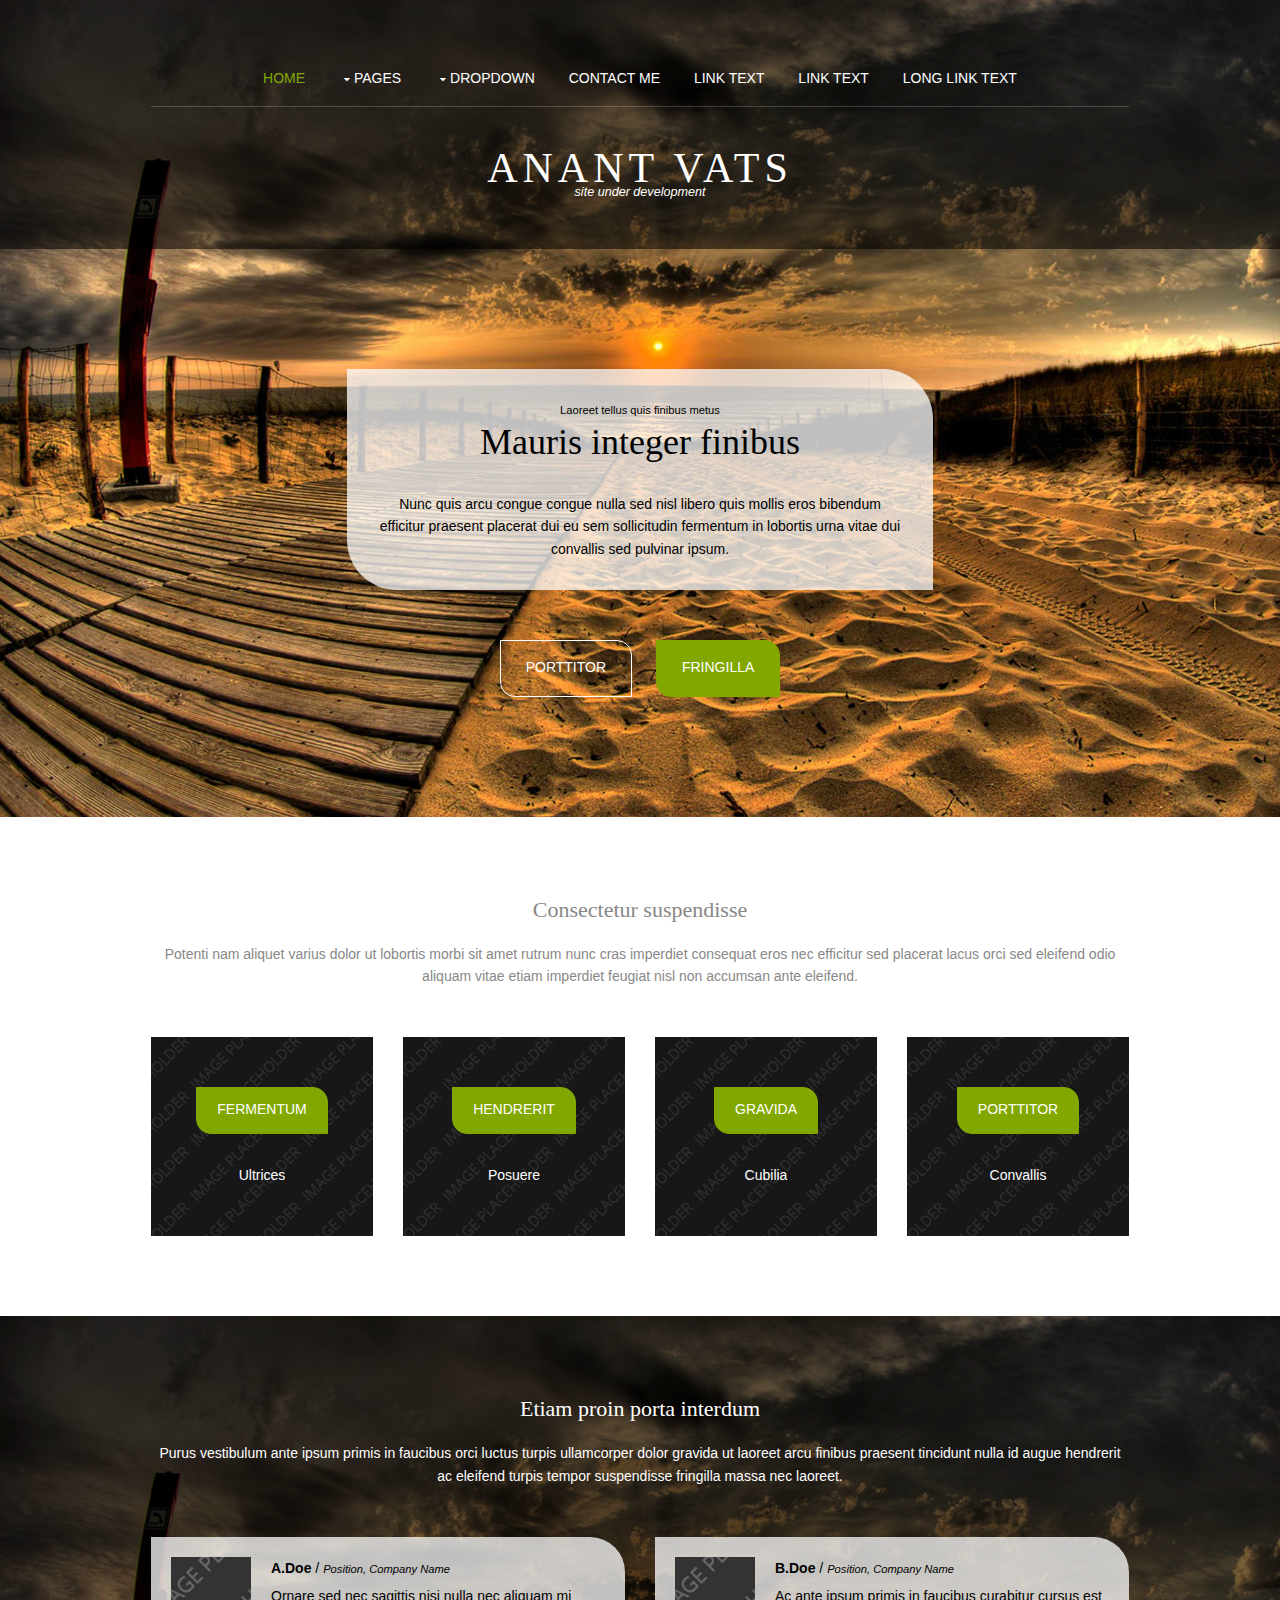
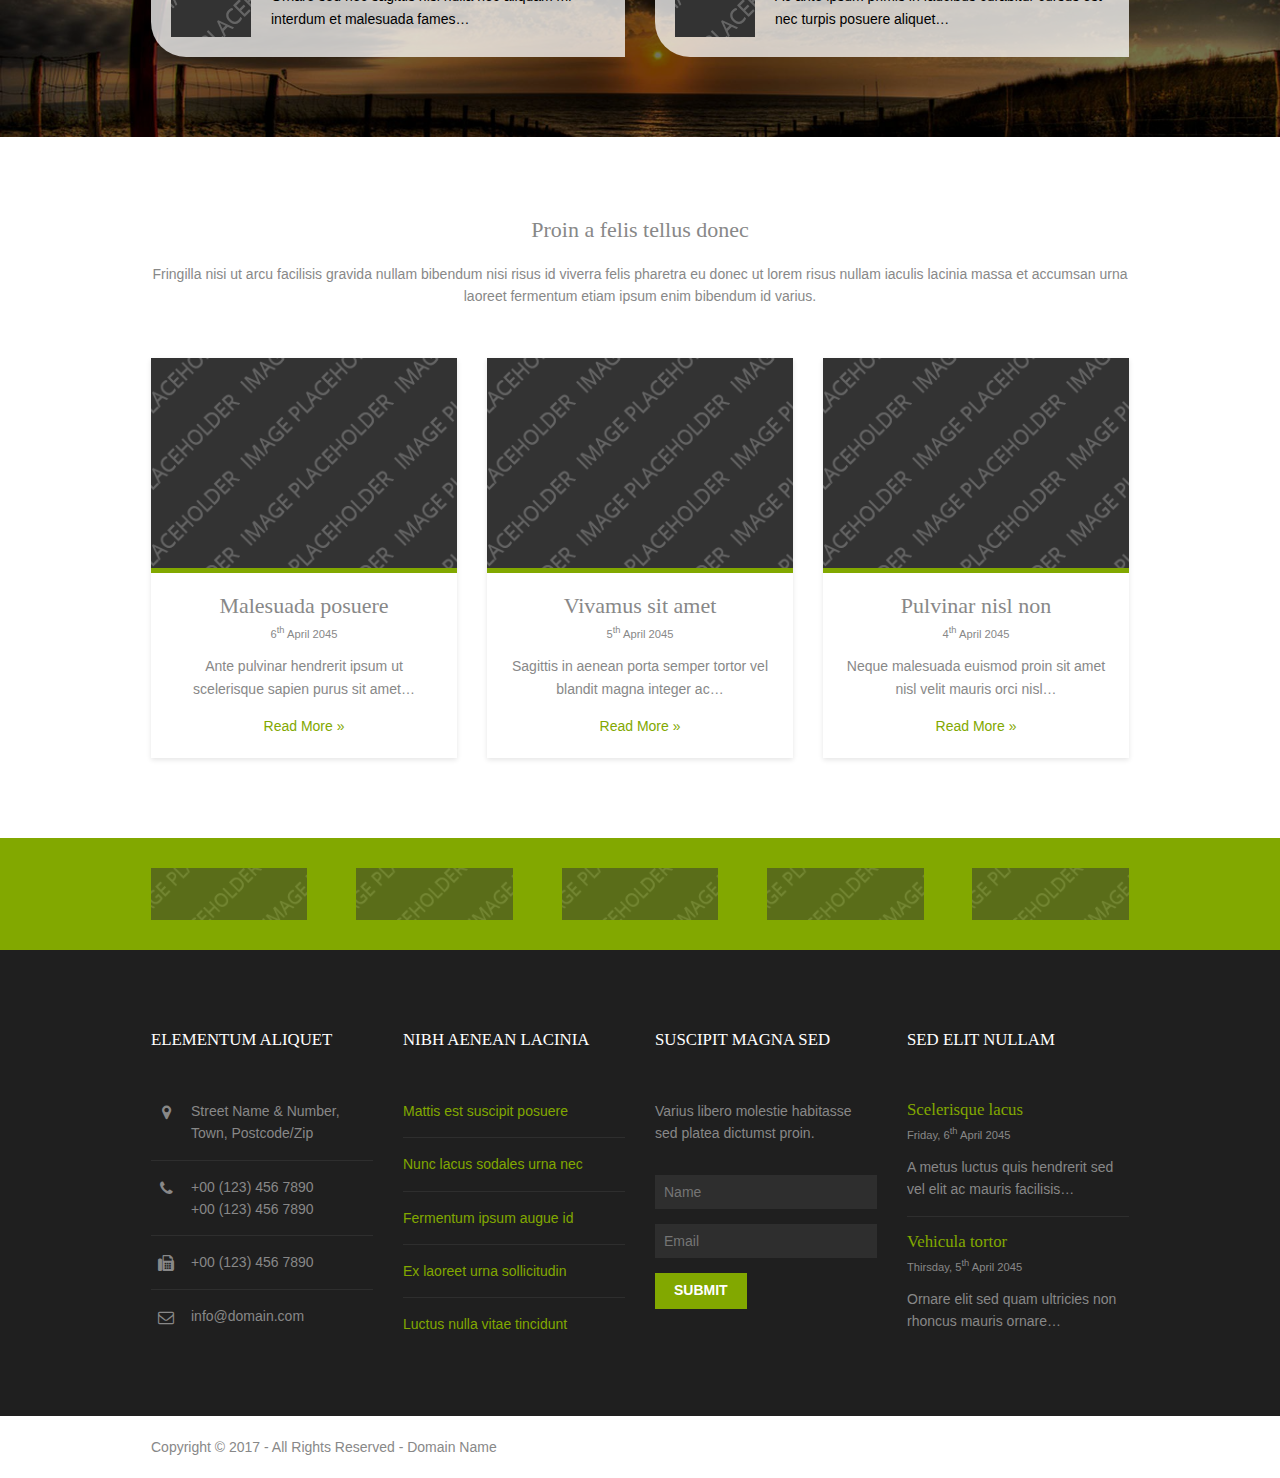
==== index.html @ a2eb8ecd "Website initial" ====
<!DOCTYPE html>
<!--
Template Name: Arialogic
Author: <a href="http://www.os-templates.com/">OS Templates</a>
Author URI: http://www.os-templates.com/
Licence: Free to use under our free template licence terms
Licence URI: http://www.os-templates.com/template-terms
-->
<html>
<head>
<title>Anant Vats</title>
<meta charset="utf-8">
<meta name="viewport" content="width=device-width, initial-scale=1.0, maximum-scale=1.0, user-scalable=no">
<link href="layout/styles/layout.css" rel="stylesheet" type="text/css" media="all">
</head>
<body id="top">
<!-- ################################################################################################ -->
<!-- ################################################################################################ -->
<!-- ################################################################################################ -->
<!-- Top Background Image Wrapper -->
<div class="bgded" style="background-image:url('images/demo/backgrounds/01.jpg');"> 
  <!-- ################################################################################################ -->
  <div class="wrapper overlay">
    <header id="header" class="hoc clear">
      <nav id="mainav" class="clear"> 
        <!-- ################################################################################################ -->
        <ul class="clear">
          <li class="active"><a href="index.html">Home</a></li>
          <li><a class="drop" href="#">Pages</a>
            <ul>
              <li><a href="pages/gallery.html">Gallery</a></li>
              <li><a href="pages/full-width.html">Full Width</a></li>
              <li><a href="pages/sidebar-left.html">Sidebar Left</a></li>
              <li><a href="pages/sidebar-right.html">Sidebar Right</a></li>
              <li><a href="pages/basic-grid.html">Basic Grid</a></li>
            </ul>
          </li>
          <li><a class="drop" href="#">Dropdown</a>
            <ul>
              <li><a href="#">Level 2</a></li>
              <li><a class="drop" href="#">Level 2 + Drop</a>
                <ul>
                  <li><a href="#">Level 3</a></li>
                  <li><a href="#">Level 3</a></li>
                  <li><a href="#">Level 3</a></li>
                </ul>
              </li>
              <li><a href="#">Level 2</a></li>
            </ul>
          </li>
          <li><a href="pages/contact">Contact Me</a></li>
          <li><a href="#">Link Text</a></li>
          <li><a href="#">Link Text</a></li>
          <li><a href="#">Long Link Text</a></li>
        </ul>
        <!-- ################################################################################################ -->
      </nav>
      <div id="logo"> 
        <!-- ################################################################################################ -->
        <h1><a href="index.html">Anant Vats</a></h1>
        <p>Site under Development</p>
        <!-- ################################################################################################ -->
      </div>
    </header>
  </div>
  <!-- ################################################################################################ -->
  <!-- ################################################################################################ -->
  <!-- ################################################################################################ -->
  <div id="pageintro" class="hoc clear"> 
    <!-- ################################################################################################ -->
    <article>
      <div class="introtxt">
        <p class="font-xs nospace">Laoreet tellus quis finibus metus</p>
        <h2 class="heading">Mauris integer finibus</h2>
        <p>Nunc quis arcu congue congue nulla sed nisl libero quis mollis eros bibendum efficitur praesent placerat dui eu sem sollicitudin fermentum in lobortis urna vitae dui convallis sed pulvinar ipsum.</p>
      </div>
      <footer>
        <ul class="nospace inline pushright">
          <li><a class="btn inverse" href="#">Porttitor</a></li>
          <li><a class="btn" href="#">Fringilla</a></li>
        </ul>
      </footer>
    </article>
    <!-- ################################################################################################ -->
  </div>
  <!-- ################################################################################################ -->
</div>
<!-- End Top Background Image Wrapper -->
<!-- ################################################################################################ -->
<!-- ################################################################################################ -->
<!-- ################################################################################################ -->
<div class="wrapper row3">
  <main class="hoc container clear"> 
    <!-- main body -->
    <!-- ################################################################################################ -->
    <div class="center btmspace-50">
      <h2 class="heading">Consectetur suspendisse</h2>
      <p>Potenti nam aliquet varius dolor ut lobortis morbi sit amet rutrum nunc cras imperdiet consequat eros nec efficitur sed placerat lacus orci sed eleifend odio aliquam vitae etiam imperdiet feugiat nisl non accumsan ante eleifend.</p>
    </div>
    <ul class="nospace group blocks">
      <li class="one_quarter first bgded overlay" style="background-image:url('images/demo/320x320.png');"><a class="btn medium" href="#">Fermentum</a><br>
        Ultrices</li>
      <li class="one_quarter bgded overlay" style="background-image:url('images/demo/320x320.png');"><a class="btn medium" href="#">Hendrerit</a><br>
        Posuere</li>
      <li class="one_quarter bgded overlay" style="background-image:url('images/demo/320x320.png');"><a class="btn medium" href="#">Gravida</a><br>
        Cubilia</li>
      <li class="one_quarter bgded overlay" style="background-image:url('images/demo/320x320.png');"><a class="btn medium" href="#">Porttitor</a><br>
        Convallis</li>
    </ul>
    <!-- ################################################################################################ -->
    <!-- / main body -->
    <div class="clear"></div>
  </main>
</div>
<!-- ################################################################################################ -->
<!-- ################################################################################################ -->
<!-- ################################################################################################ -->
<div class="bgded overlay" style="background-image:url('images/demo/backgrounds/01.jpg');">
  <section id="testimonials" class="hoc container clear"> 
    <!-- ################################################################################################ -->
    <div class="center btmspace-50">
      <h2 class="heading">Etiam proin porta interdum</h2>
      <p>Purus vestibulum ante ipsum primis in faucibus orci luctus turpis ullamcorper dolor gravida ut laoreet arcu finibus praesent tincidunt nulla id augue hendrerit ac eleifend turpis tempor suspendisse fringilla massa nec laoreet.</p>
    </div>
    <ul class="nospace group">
      <li class="one_half first">
        <div class="clear"><img src="images/demo/80x80.png" alt=""> <span class="block"><strong>A.Doe</strong> / <em>Position, Company Name</em></span>
          <blockquote>Ornare sed nec sagittis nisi nulla nec aliquam mi interdum et malesuada fames&hellip;</blockquote>
        </div>
      </li>
      <li class="one_half">
        <div class="clear"><img src="images/demo/80x80.png" alt=""> <span class="block"><strong>B.Doe</strong> / <em>Position, Company Name</em></span>
          <blockquote>Ac ante ipsum primis in faucibus curabitur cursus est nec turpis posuere aliquet&hellip;</blockquote>
        </div>
      </li>
    </ul>
    <!-- ################################################################################################ -->
  </section>
</div>
<!-- ################################################################################################ -->
<!-- ################################################################################################ -->
<!-- ################################################################################################ -->
<div class="wrapper row3">
  <section class="hoc container clear"> 
    <!-- ################################################################################################ -->
    <div class="center btmspace-50">
      <h2 class="heading">Proin a felis tellus donec</h2>
      <p>Fringilla nisi ut arcu facilisis gravida nullam bibendum nisi risus id viverra felis pharetra eu donec ut lorem risus nullam iaculis lacinia massa et accumsan urna laoreet fermentum etiam ipsum enim bibendum id varius.</p>
    </div>
    <ul class="nospace elements">
      <li class="one_third first">
        <article><a href="#"><img src="images/demo/320x220.png" alt=""></a>
          <div class="txtwrap">
            <h6 class="heading">Malesuada posuere</h6>
            <time datetime="2045-04-06">6<sup>th</sup> April 2045</time>
            <p>Ante pulvinar hendrerit ipsum ut scelerisque sapien purus sit amet&hellip;</p>
            <footer><a href="#">Read More &raquo;</a></footer>
          </div>
        </article>
      </li>
      <li class="one_third">
        <article><a href="#"><img src="images/demo/320x220.png" alt=""></a>
          <div class="txtwrap">
            <h6 class="heading">Vivamus sit amet</h6>
            <time datetime="2045-04-05">5<sup>th</sup> April 2045</time>
            <p>Sagittis in aenean porta semper tortor vel blandit magna integer ac&hellip;</p>
            <footer><a href="#">Read More &raquo;</a></footer>
          </div>
        </article>
      </li>
      <li class="one_third">
        <article><a href="#"><img src="images/demo/320x220.png" alt=""></a>
          <div class="txtwrap">
            <h6 class="heading">Pulvinar nisl non</h6>
            <time datetime="2045-04-04">4<sup>th</sup> April 2045</time>
            <p>Neque malesuada euismod proin sit amet nisl velit mauris orci nisl&hellip;</p>
            <footer><a href="#">Read More &raquo;</a></footer>
          </div>
        </article>
      </li>
    </ul>
    <!-- ################################################################################################ -->
  </section>
</div>
<!-- ################################################################################################ -->
<!-- ################################################################################################ -->
<!-- ################################################################################################ -->
<div class="wrapper coloured">
  <div class="hoc clear"> 
    <!-- ################################################################################################ -->
    <figure id="logos">
      <ul class="nospace group">
        <li><a href="#"><img src="images/demo/logo.png" alt=""></a></li>
        <li><a href="#"><img src="images/demo/logo.png" alt=""></a></li>
        <li><a href="#"><img src="images/demo/logo.png" alt=""></a></li>
        <li><a href="#"><img src="images/demo/logo.png" alt=""></a></li>
        <li><a href="#"><img src="images/demo/logo.png" alt=""></a></li>
      </ul>
      <figcaption class="hidden"><a class="btn small" href="#">More &raquo;</a></figcaption>
    </figure>
    <!-- ################################################################################################ -->
  </div>
</div>
<!-- ################################################################################################ -->
<!-- ################################################################################################ -->
<!-- ################################################################################################ -->
<div class="wrapper row4">
  <footer id="footer" class="hoc clear"> 
    <!-- ################################################################################################ -->
    <div class="one_quarter first">
      <h6 class="title">Elementum aliquet</h6>
      <ul class="nospace linklist contact">
        <li><i class="fa fa-map-marker"></i>
          <address>
          Street Name &amp; Number, Town, Postcode/Zip
          </address>
        </li>
        <li><i class="fa fa-phone"></i> +00 (123) 456 7890<br>
          +00 (123) 456 7890</li>
        <li><i class="fa fa-fax"></i> +00 (123) 456 7890</li>
        <li><i class="fa fa-envelope-o"></i> info@domain.com</li>
      </ul>
    </div>
    <div class="one_quarter">
      <h6 class="title">Nibh aenean lacinia</h6>
      <ul class="nospace linklist">
        <li><a href="#">Mattis est suscipit posuere</a></li>
        <li><a href="#">Nunc lacus sodales urna nec</a></li>
        <li><a href="#">Fermentum ipsum augue id</a></li>
        <li><a href="#">Ex laoreet urna sollicitudin</a></li>
        <li><a href="#">Luctus nulla vitae tincidunt</a></li>
      </ul>
    </div>
    <div class="one_quarter">
      <h6 class="title">Suscipit magna sed</h6>
      <p class="btmspace-30">Varius libero molestie habitasse sed platea dictumst proin.</p>
      <form method="post" action="#">
        <fieldset>
          <legend>Newsletter:</legend>
          <input class="btmspace-15" type="text" value="" placeholder="Name">
          <input class="btmspace-15" type="text" value="" placeholder="Email">
          <button type="submit" value="submit">Submit</button>
        </fieldset>
      </form>
    </div>
    <div class="one_quarter">
      <h6 class="title">Sed elit nullam</h6>
      <ul class="nospace linklist">
        <li>
          <article>
            <h2 class="nospace font-x1"><a href="#">Scelerisque lacus </a></h2>
            <time class="font-xs block btmspace-10" datetime="2045-04-06">Friday, 6<sup>th</sup> April 2045</time>
            <p class="nospace">A metus luctus quis hendrerit sed vel elit ac mauris facilisis&hellip;</p>
          </article>
        </li>
        <li>
          <article>
            <h2 class="nospace font-x1"><a href="#">Vehicula tortor</a></h2>
            <time class="font-xs block btmspace-10" datetime="2045-04-05">Thirsday, 5<sup>th</sup> April 2045</time>
            <p class="nospace">Ornare elit sed quam ultricies non rhoncus mauris ornare&hellip;</p>
          </article>
        </li>
      </ul>
    </div>
    <!-- ################################################################################################ -->
  </footer>
</div>
<!-- ################################################################################################ -->
<!-- ################################################################################################ -->
<!-- ################################################################################################ -->
<div class="wrapper row5">
  <div id="copyright" class="hoc clear"> 
    <!-- ################################################################################################ -->
    <p class="fl_left">Copyright &copy; 2017 - All Rights Reserved - <a href="#">Domain Name</a></p>
    <!-- <p class="fl_right">Template by <a target="_blank" href="http://www.os-templates.com/" title="Free Website Templates">OS Templates</a></p>-->
    <!-- ################################################################################################ -->
  </div>
</div>
<!-- ################################################################################################ -->
<!-- ################################################################################################ -->
<!-- ################################################################################################ -->
<a id="backtotop" href="#top"><i class="fa fa-chevron-up"></i></a>
<!-- JAVASCRIPTS -->
<script src="layout/scripts/jquery.min.js"></script>
<script src="layout/scripts/jquery.backtotop.js"></script>
<script src="layout/scripts/jquery.mobilemenu.js"></script>
<!-- IE9 Placeholder Support -->
<script src="layout/scripts/jquery.placeholder.min.js"></script>
<!-- / IE9 Placeholder Support -->
</body>
</html>
---- layout/styles/layout.css ----
@charset "utf-8";
/*
Template Name: Arialogic
Author: <a href="http://www.os-templates.com/">OS Templates</a>
Author URI: http://www.os-templates.com/
Licence: Free to use under our free template licence terms
Licence URI: http://www.os-templates.com/template-terms
File: Layout CSS
*/

@import url("fontawesome-4.5.0.min.css");
@import url("framework.css");

/* Rows
--------------------------------------------------------------------------------------------------------------- */
.row1, .row1 a{}
.row2, .row2 a{}
.row3, .row3 a{}
.row4, .row4 a{}
.row5, .row5 a{}


/* Header
--------------------------------------------------------------------------------------------------------------- */
#header{padding:50px 0;}

#header #logo{text-align:center;}
#header #logo *{margin:0; padding:0; line-height:1;}
#header #logo h1{font-size:42px; letter-spacing:5px; text-transform:uppercase;}
#header #logo p{margin-top:-3px; font-size:.9rem; font-style:italic; text-transform:lowercase;}


/* Page Intro
--------------------------------------------------------------------------------------------------------------- */
#pageintro{padding:120px 0; text-align:center;}

#pageintro article{display:block; max-width:60%; margin:0 auto;}
#pageintro article .introtxt{margin:0 0 50px 0; padding:30px; border-radius:0 50px;}
#pageintro article .heading{margin-bottom:30px; font-size:36px;}
#pageintro article p:last-of-type{margin-bottom:0;}


/* Content Area
--------------------------------------------------------------------------------------------------------------- */
.container{padding:80px 0;}

/* Content */
.container .content{}

/* 4 Blocks */
.blocks li{padding:50px 0; text-align:center;}
.blocks li .btn{margin-bottom:30px;}

/* Elements */
.elements li:last-child{margin-bottom:0;}/* Used for mobile devices when elements stack */
.elements article{display:inline-block; width:100%; max-width:320px; height:100%;}
.elements .txtwrap{padding:20px; border-top:5px solid; text-align:center;}
.elements .txtwrap .heading{margin-bottom:0;}
.elements .txtwrap time{display:block; font-size:.8rem; margin-bottom:10px;}
.elements .txtwrap p{margin:0 0 15px 0;}
.elements .txtwrap p:last-child{margin-bottom:0;}
.elements .txtwrap footer{}

/* Comments */
#comments ul{margin:0 0 40px 0; padding:0; list-style:none;}
#comments li{margin:0 0 10px 0; padding:15px;}
#comments .avatar{float:right; margin:0 0 10px 10px; padding:3px; border:1px solid;}
#comments address{font-weight:bold;}
#comments time{font-size:smaller;}
#comments .comcont{display:block; margin:0; padding:0;}
#comments .comcont p{margin:10px 5px 10px 0; padding:0;}

#comments form{display:block; width:100%;}
#comments input, #comments textarea{width:100%; padding:10px; border:1px solid;}
#comments textarea{overflow:auto;}
#comments div{margin-bottom:15px;}
#comments input[type="submit"], #comments input[type="reset"]{display:inline-block; width:auto; min-width:150px; margin:0; padding:8px 5px; cursor:pointer;}

/* Sidebar */
.container .sidebar{}

.sidebar .sdb_holder{margin-bottom:50px;}
.sidebar .sdb_holder:last-child{margin-bottom:0;}


/* Testimonials
--------------------------------------------------------------------------------------------------------------- */
#testimonials{}
#testimonials li{}
#testimonials li:last-child{margin-bottom:0;}
#testimonials li div{position:relative; min-height:120px; padding:20px 20px 20px 120px; border-radius:0 35px;}
#testimonials li img{position:absolute; left:20px;}
#testimonials li span{margin-bottom:5px;}
#testimonials li span strong{margin-bottom:5px;}
#testimonials li span em{font-size:.8rem;}
#testimonials li blockquote{display:block; position:relative; width:100%; margin:0; padding:0;}


/* Logos
--------------------------------------------------------------------------------------------------------------- */
#logos{padding:30px 0;}
#logos li{float:left; width:16%; margin-left:5%;}
#logos li:first-child{margin-left:0;}
#logos li img{opacity:.5;}
#logos li:hover img{opacity:1;}


/* Footer
--------------------------------------------------------------------------------------------------------------- */
#footer{padding:80px 0;}

#footer .title{margin:0 0 50px 0; padding:0; font-size:1.2rem; text-transform:uppercase;}

#footer .linklist li{display:block; margin-bottom:15px; padding:0 0 15px 0; border-bottom:1px solid;}
#footer .linklist li:last-child{margin:0; padding:0; border:none;}
#footer .linklist li::before, #footer .linklist li::after{display:table; content:"";}
#footer .linklist li, #footer .linklist li::after{clear:both;}

#footer .contact{}
#footer .contact.linklist li, #footer .contact.linklist li:last-child{position:relative; padding-left:40px;}
#footer .contact li *{margin:0; padding:0; line-height:1.6;}
#footer .contact li i{display:block; position:absolute; top:0; left:0; width:30px; font-size:16px; text-align:center;}

#footer input, #footer button{border:1px solid;}
#footer input{display:block; width:100%; padding:8px;}
#footer button{padding:8px 18px 10px; text-transform:uppercase; font-weight:700; cursor:pointer;}


/* Copyright
--------------------------------------------------------------------------------------------------------------- */
#copyright{padding:20px 0;}
#copyright *{margin:0; padding:0;}


/* Transition Fade
--------------------------------------------------------------------------------------------------------------- */
*, *::before, *::after{transition:all .3s ease-in-out;}
#mainav form *{transition:none !important;}


/* ------------------------------------------------------------------------------------------------------------ */
/* ------------------------------------------------------------------------------------------------------------ */
/* ------------------------------------------------------------------------------------------------------------ */
/* ------------------------------------------------------------------------------------------------------------ */
/* ------------------------------------------------------------------------------------------------------------ */


/* Navigation
--------------------------------------------------------------------------------------------------------------- */
nav ul, nav ol{margin:0; padding:0; list-style:none;}

#mainav, #breadcrumb, .sidebar nav{line-height:normal;}
#mainav .drop::after, #mainav li li .drop::after, #breadcrumb li a::after, .sidebar nav a::after{position:absolute; font-family:"FontAwesome"; font-size:10px; line-height:10px;}

/* Top Navigation */
#mainav{margin-bottom:40px; border-bottom:1px solid;}
#mainav ul{text-transform:uppercase; text-align:center;}
#mainav ul ul{z-index:9999; position:absolute; width:160px; text-transform:none; text-align:left;}
#mainav ul ul ul{left:160px; top:0;}
#mainav li{display:inline-block; position:relative; margin:0 30px 0 0; padding:0;}
#mainav li:last-child{margin-right:0;}
#mainav li li{width:100%; margin:0;}
#mainav li a{display:block; padding:20px 0;}
#mainav li li a{border:solid; border-width:0 0 1px 0;}
#mainav .drop{padding-left:15px;}
#mainav li li a, #mainav li li .drop{display:block; margin:0; padding:10px 15px;}
#mainav .drop::after, #mainav li li .drop::after{content:"\f0d7";}
#mainav .drop::after{top:25px; left:5px;}
#mainav li li .drop::after{top:15px; left:5px;}
#mainav ul ul{visibility:hidden; opacity:0;}
#mainav ul li:hover > ul{visibility:visible; opacity:1;}

#mainav form{display:none; margin:0; padding:20px 0;}
#mainav form select, #mainav form select option{display:block; cursor:pointer; outline:none;}
#mainav form select{width:100%; padding:5px; border:1px solid;}
#mainav form select option{margin:5px; padding:0; border:none;}

/* Breadcrumb */
#breadcrumb{padding:50px 0 20px;}
#breadcrumb ul{margin:0; padding:0; list-style:none;}
#breadcrumb li{display:inline-block; margin:0 6px 0 0; padding:0;}
#breadcrumb li a{display:block; position:relative; margin:0; padding:0 12px 0 0; font-size:12px;}
#breadcrumb li a::after{top:5px; right:0; content:"\f101";}
#breadcrumb li:last-child a{margin:0; padding:0;}
#breadcrumb li:last-child a::after{display:none;}

/* Sidebar Navigation */
.sidebar nav{display:block; width:100%;}
.sidebar nav li{margin:0 0 3px 0; padding:0;}
.sidebar nav a{display:block; position:relative; margin:0; padding:5px 10px 5px 15px; text-decoration:none; border:solid; border-width:0 0 1px 0;}
.sidebar nav a::after{top:9px; left:5px; content:"\f101";}
.sidebar nav ul ul a{padding-left:35px;}
.sidebar nav ul ul a::after{left:25px;}
.sidebar nav ul ul ul a{padding-left:55px;}
.sidebar nav ul ul ul a::after{left:45px;}

/* Pagination */
.pagination{display:block; width:100%; text-align:center; clear:both;}
.pagination li{display:inline-block; margin:0 2px 0 0;}
.pagination li:last-child{margin-right:0;}
.pagination a, .pagination strong{display:block; padding:8px 11px; border:1px solid; background-clip:padding-box; font-weight:normal;}

/* Back to Top */
#backtotop{z-index:999; display:inline-block; position:fixed; visibility:hidden; bottom:20px; right:20px; width:36px; height:36px; line-height:36px; font-size:16px; text-align:center; opacity:.2;}
#backtotop i{display:block; width:100%; height:100%; line-height:inherit;}
#backtotop.visible{visibility:visible; opacity:.5;}
#backtotop:hover{opacity:1;}


/* Tables
--------------------------------------------------------------------------------------------------------------- */
table, th, td{border:1px solid; border-collapse:collapse; vertical-align:top;}
table, th{table-layout:auto;}
table{width:100%; margin-bottom:15px;}
th, td{padding:5px 8px;}
td{border-width:0 1px;}


/* Gallery
--------------------------------------------------------------------------------------------------------------- */
#gallery{display:block; width:100%; margin-bottom:50px;}
#gallery figure figcaption{display:block; width:100%; clear:both;}
#gallery li{margin-bottom:30px;}


/* ------------------------------------------------------------------------------------------------------------ */
/* ------------------------------------------------------------------------------------------------------------ */
/* ------------------------------------------------------------------------------------------------------------ */
/* ------------------------------------------------------------------------------------------------------------ */
/* ------------------------------------------------------------------------------------------------------------ */


/* Colours
--------------------------------------------------------------------------------------------------------------- */
body{color:#888888; background-color:#FFFFFF;}
a{color:#82A800;}
a:active, a:focus{background:transparent;}/* IE10 + 11 Bugfix - prevents grey background */
hr, .borderedbox{border-color:#D7D7D7;}
label span{color:#FF0000; background-color:inherit;}
input:focus, textarea:focus, *:required:focus{border-color:#82A800;}
.overlay{color:#FFFFFF; background-color:inherit;}
.overlay::after{color:inherit; background-color:rgba(0,0,0,.55);}

.btn, .btn.inverse:hover{color:#FFFFFF; background-color:#82A800; border-color:#82A800;}
.btn:hover, .btn.inverse{color:inherit; background-color:transparent; border-color:inherit;}


/* Rows */
.row1, .row1 a{}
.row2, .row2 a{color:#FFFFFF; background-color:transparent;}
.row3{color:#888888; background-color:#FFFFFF;}
.row4{color:#888888; background-color:#1F1F1F;}
.row5, .row5 a{color:#888888; background-color:#FFFFFF;}

.coloured{color:#FFFFFF; background-color:#82A800;}


/* Header */
#header #logo a{color:inherit;}


/* Page Intro */
#pageintro article{color:#FFFFFF;}
#pageintro article .introtxt{color:#000000; background-color:rgba(255,255,255,.75);}


/* Content Area */
.blocks .overlay:hover{color:#000000;}
.blocks .overlay:hover::after{color:inherit; background-color:rgba(255,255,255,.75);}

.elements article{box-shadow:0px 2px 5px rgba(0,0,0,.1);}
.elements .txtwrap{border-color:#82A800;}


/* Testimonials */
#testimonials li div{color:#000000; background-color:rgba(255,255,255,.75);}
#testimonials li div:hover{color:#FFFFFF; background-color:#82A800;}


/* Footer */
#footer .title{color:#FFFFFF;}
#footer .linklist li{border-color:#2E2E2E;}
#footer input, #footer button{border-color:transparent;}
#footer input{color:#FFFFFF; background-color:#2E2E2E;}
#footer input:focus{border-color:#82A800;}
#footer button{color:#FFFFFF; background-color:#82A800;}


/* Navigation */
#mainav{border-color:rgba(255,255,255,.2);}
#mainav li a{color:inherit;}
#mainav .active a, #mainav a:hover, #mainav li:hover > a{color:#82A800; background-color:inherit;}
#mainav li li a, #mainav .active li a{color:#FFFFFF; background-color:rgba(0,0,0,.6); border-color:rgba(0,0,0,.6);}
#mainav li li:hover > a, #mainav .active .active > a{color:#FFFFFF; background-color:#82A800;}
#mainav form select{color:#FFFFFF; background-color:#1F1F1F; border-color:#000000;}

#breadcrumb a{color:inherit; background-color:inherit;}
#breadcrumb li:last-child a{color:#82A800;}

.container .sidebar nav a{color:inherit; border-color:#D7D7D7;}
.container .sidebar nav a:hover{color:#82A800;}

.pagination a, .pagination strong{border-color:#D7D7D7;}
.pagination .current *{color:#FFFFFF; background-color:#82A800;}

#backtotop{color:#FFFFFF; background-color:#82A800;}


/* Tables + Comments */
table, th, td, #comments .avatar, #comments input, #comments textarea{border-color:#D7D7D7;}
#comments input:focus, #comments textarea:focus, #comments *:required:focus{border-color:#82A800;}
th{color:#FFFFFF; background-color:#373737;}
tr, #comments li, #comments input[type="submit"], #comments input[type="reset"]{color:inherit; background-color:#FBFBFB;}
tr:nth-child(even), #comments li:nth-child(even){color:inherit; background-color:#F7F7F7;}
table a, #comments a{background-color:inherit;}


/* ------------------------------------------------------------------------------------------------------------ */
/* ------------------------------------------------------------------------------------------------------------ */
/* ------------------------------------------------------------------------------------------------------------ */
/* ------------------------------------------------------------------------------------------------------------ */
/* ------------------------------------------------------------------------------------------------------------ */


/* Media Queries
--------------------------------------------------------------------------------------------------------------- */
@-ms-viewport{width:device-width;}


/* Max Wrapper Width - Laptop, Desktop etc.
--------------------------------------------------------------------------------------------------------------- */
@media screen and (min-width:978px){
	.hoc{max-width:978px;}
}


/* Mobile Devices
--------------------------------------------------------------------------------------------------------------- */
@media screen and (max-width:900px){
	.hoc{max-width:90%;}

	#header{}

	#mainav{}
	#mainav ul{display:none;}
	#mainav form{display:block;}

	#breadcrumb{}

	.container{}
	#comments input[type="reset"]{margin-top:10px;}
	.pagination li{display:inline-block; margin:0 5px 5px 0;}

	#footer{}

	#copyright{}
	#copyright p:first-of-type{margin-bottom:10px;}
}


@media screen and (max-width:750px){
	.imgl, .imgr{display:inline-block; float:none; margin:0 0 10px 0;}
	.fl_left, .fl_right{display:block; float:none;}
	.one_half, .one_third, .two_third, .one_quarter, .two_quarter, .three_quarter{display:block; float:none; width:auto; margin:0 0 30px 0; padding:0;}

	#pageintro article{max-width:90%;}

	#footer{padding-bottom:50px;}/* Not neccessary - just looks better */
}


@media screen and (min-width:451px) and (max-width:750px){
	.blocks li{float:left; width:48%; margin-right:4%;}
	.blocks li:nth-child(even){margin-right:0;}
	.blocks li:nth-child(n+3){margin-bottom:0;}
}


@media screen and (max-width:450px){
	#pageintro article{max-width:95%;}

	.blocks li{float:none; width:100%; max-width:222px; margin:0 auto 30px;}
	.blocks li:last-child{margin-bottom:0;}
}


/* Other
--------------------------------------------------------------------------------------------------------------- */
@media screen and (max-width:650px){
	.scrollable{display:block; width:100%; margin:0 0 30px 0; padding:0 0 15px 0; overflow:auto; overflow-x:scroll;}
	.scrollable table{margin:0; padding:0; white-space:nowrap;}

	.inline li{display:block; margin-bottom:10px;}
	.pushright li{margin-right:0;}

	.font-x2{font-size:1.4rem;}
	.font-x3{font-size:1.6rem;}
}
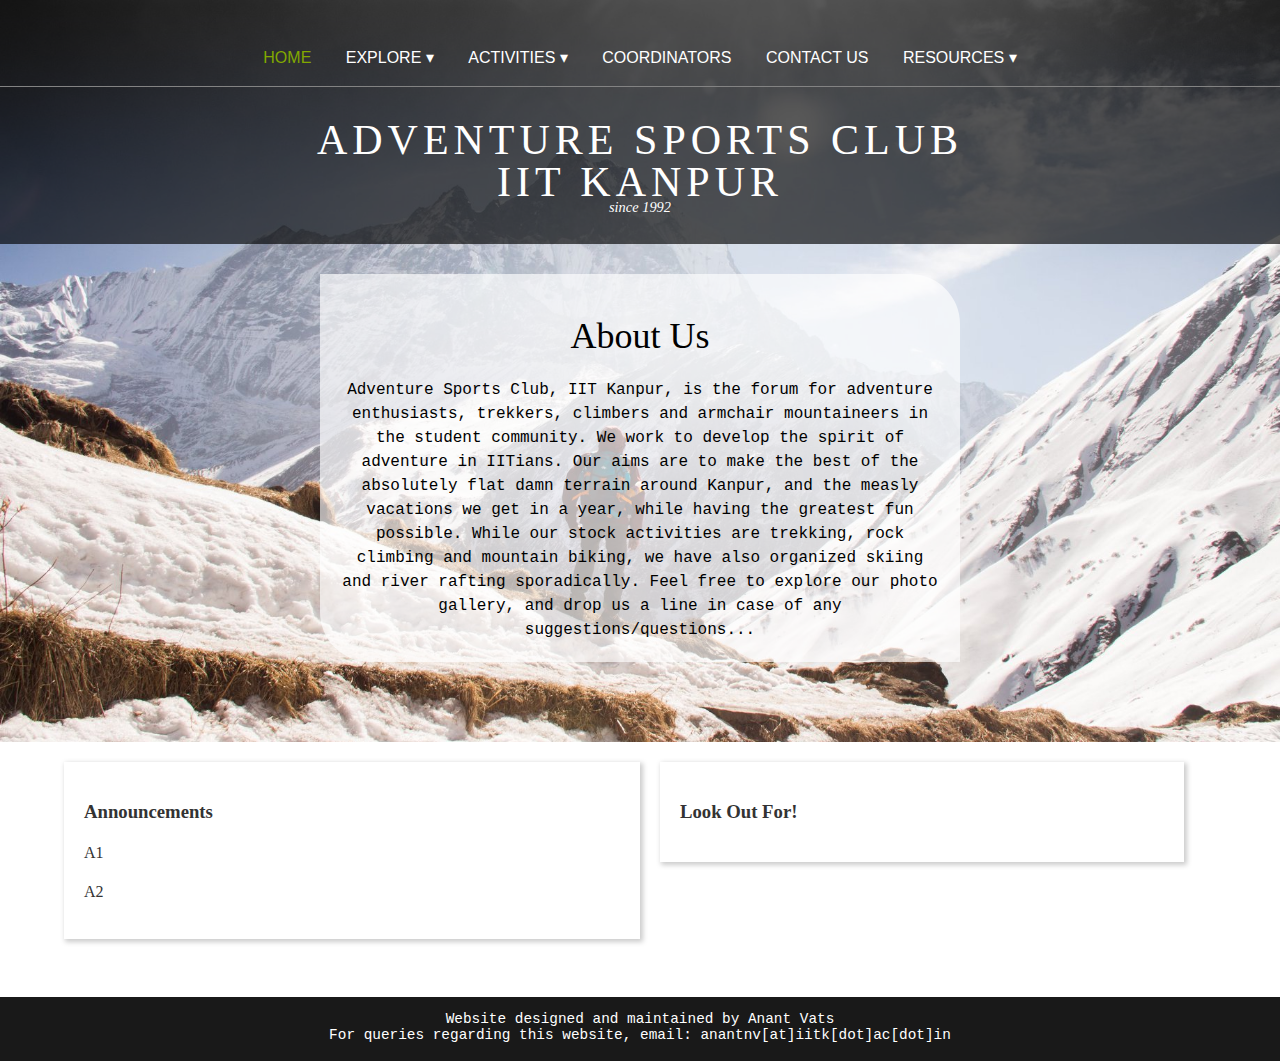
==== commit 6f74ec56: "Adventure Club Website" ====
--- a/index.html
+++ b/index.html
@@ -1,291 +1,105 @@
-<!DOCTYPE html>
-<!--
-Template Name: Arialogic
-Author: <a href="http://www.os-templates.com/">OS Templates</a>
-Author URI: http://www.os-templates.com/
-Licence: Free to use under our free template licence terms
-Licence URI: http://www.os-templates.com/template-terms
--->
-<html>
-<head>
-<title>Anant Vats</title>
-<meta charset="utf-8">
-<meta name="viewport" content="width=device-width, initial-scale=1.0, maximum-scale=1.0, user-scalable=no">
-<link href="layout/styles/layout.css" rel="stylesheet" type="text/css" media="all">
-</head>
-<body id="top">
-<!-- ################################################################################################ -->
-<!-- ################################################################################################ -->
-<!-- ################################################################################################ -->
-<!-- Top Background Image Wrapper -->
-<div class="bgded" style="background-image:url('images/demo/backgrounds/01.jpg');"> 
-  <!-- ################################################################################################ -->
-  <div class="wrapper overlay">
-    <header id="header" class="hoc clear">
-      <nav id="mainav" class="clear"> 
-        <!-- ################################################################################################ -->
-        <ul class="clear">
-          <li class="active"><a href="index.html">Home</a></li>
-          <li><a class="drop" href="#">Pages</a>
-            <ul>
-              <li><a href="pages/gallery.html">Gallery</a></li>
-              <li><a href="pages/full-width.html">Full Width</a></li>
-              <li><a href="pages/sidebar-left.html">Sidebar Left</a></li>
-              <li><a href="pages/sidebar-right.html">Sidebar Right</a></li>
-              <li><a href="pages/basic-grid.html">Basic Grid</a></li>
-            </ul>
-          </li>
-          <li><a class="drop" href="#">Dropdown</a>
-            <ul>
-              <li><a href="#">Level 2</a></li>
-              <li><a class="drop" href="#">Level 2 + Drop</a>
-                <ul>
-                  <li><a href="#">Level 3</a></li>
-                  <li><a href="#">Level 3</a></li>
-                  <li><a href="#">Level 3</a></li>
-                </ul>
-              </li>
-              <li><a href="#">Level 2</a></li>
-            </ul>
-          </li>
-          <li><a href="pages/contact">Contact Me</a></li>
-          <li><a href="#">Link Text</a></li>
-          <li><a href="#">Link Text</a></li>
-          <li><a href="#">Long Link Text</a></li>
-        </ul>
-        <!-- ################################################################################################ -->
-      </nav>
-      <div id="logo"> 
-        <!-- ################################################################################################ -->
-        <h1><a href="index.html">Anant Vats</a></h1>
-        <p>Site under Development</p>
-        <!-- ################################################################################################ -->
-      </div>
-    </header>
-  </div>
-  <!-- ################################################################################################ -->
-  <!-- ################################################################################################ -->
-  <!-- ################################################################################################ -->
-  <div id="pageintro" class="hoc clear"> 
-    <!-- ################################################################################################ -->
-    <article>
-      <div class="introtxt">
-        <p class="font-xs nospace">Laoreet tellus quis finibus metus</p>
-        <h2 class="heading">Mauris integer finibus</h2>
-        <p>Nunc quis arcu congue congue nulla sed nisl libero quis mollis eros bibendum efficitur praesent placerat dui eu sem sollicitudin fermentum in lobortis urna vitae dui convallis sed pulvinar ipsum.</p>
-      </div>
-      <footer>
-        <ul class="nospace inline pushright">
-          <li><a class="btn inverse" href="#">Porttitor</a></li>
-          <li><a class="btn" href="#">Fringilla</a></li>
-        </ul>
-      </footer>
-    </article>
-    <!-- ################################################################################################ -->
-  </div>
-  <!-- ################################################################################################ -->
-</div>
-<!-- End Top Background Image Wrapper -->
-<!-- ################################################################################################ -->
-<!-- ################################################################################################ -->
-<!-- ################################################################################################ -->
-<div class="wrapper row3">
-  <main class="hoc container clear"> 
-    <!-- main body -->
-    <!-- ################################################################################################ -->
-    <div class="center btmspace-50">
-      <h2 class="heading">Consectetur suspendisse</h2>
-      <p>Potenti nam aliquet varius dolor ut lobortis morbi sit amet rutrum nunc cras imperdiet consequat eros nec efficitur sed placerat lacus orci sed eleifend odio aliquam vitae etiam imperdiet feugiat nisl non accumsan ante eleifend.</p>
-    </div>
-    <ul class="nospace group blocks">
-      <li class="one_quarter first bgded overlay" style="background-image:url('images/demo/320x320.png');"><a class="btn medium" href="#">Fermentum</a><br>
-        Ultrices</li>
-      <li class="one_quarter bgded overlay" style="background-image:url('images/demo/320x320.png');"><a class="btn medium" href="#">Hendrerit</a><br>
-        Posuere</li>
-      <li class="one_quarter bgded overlay" style="background-image:url('images/demo/320x320.png');"><a class="btn medium" href="#">Gravida</a><br>
-        Cubilia</li>
-      <li class="one_quarter bgded overlay" style="background-image:url('images/demo/320x320.png');"><a class="btn medium" href="#">Porttitor</a><br>
-        Convallis</li>
-    </ul>
-    <!-- ################################################################################################ -->
-    <!-- / main body -->
-    <div class="clear"></div>
-  </main>
-</div>
-<!-- ################################################################################################ -->
-<!-- ################################################################################################ -->
-<!-- ################################################################################################ -->
-<div class="bgded overlay" style="background-image:url('images/demo/backgrounds/01.jpg');">
-  <section id="testimonials" class="hoc container clear"> 
-    <!-- ################################################################################################ -->
-    <div class="center btmspace-50">
-      <h2 class="heading">Etiam proin porta interdum</h2>
-      <p>Purus vestibulum ante ipsum primis in faucibus orci luctus turpis ullamcorper dolor gravida ut laoreet arcu finibus praesent tincidunt nulla id augue hendrerit ac eleifend turpis tempor suspendisse fringilla massa nec laoreet.</p>
-    </div>
-    <ul class="nospace group">
-      <li class="one_half first">
-        <div class="clear"><img src="images/demo/80x80.png" alt=""> <span class="block"><strong>A.Doe</strong> / <em>Position, Company Name</em></span>
-          <blockquote>Ornare sed nec sagittis nisi nulla nec aliquam mi interdum et malesuada fames&hellip;</blockquote>
-        </div>
-      </li>
-      <li class="one_half">
-        <div class="clear"><img src="images/demo/80x80.png" alt=""> <span class="block"><strong>B.Doe</strong> / <em>Position, Company Name</em></span>
-          <blockquote>Ac ante ipsum primis in faucibus curabitur cursus est nec turpis posuere aliquet&hellip;</blockquote>
-        </div>
-      </li>
-    </ul>
-    <!-- ################################################################################################ -->
-  </section>
-</div>
-<!-- ################################################################################################ -->
-<!-- ################################################################################################ -->
-<!-- ################################################################################################ -->
-<div class="wrapper row3">
-  <section class="hoc container clear"> 
-    <!-- ################################################################################################ -->
-    <div class="center btmspace-50">
-      <h2 class="heading">Proin a felis tellus donec</h2>
-      <p>Fringilla nisi ut arcu facilisis gravida nullam bibendum nisi risus id viverra felis pharetra eu donec ut lorem risus nullam iaculis lacinia massa et accumsan urna laoreet fermentum etiam ipsum enim bibendum id varius.</p>
-    </div>
-    <ul class="nospace elements">
-      <li class="one_third first">
-        <article><a href="#"><img src="images/demo/320x220.png" alt=""></a>
-          <div class="txtwrap">
-            <h6 class="heading">Malesuada posuere</h6>
-            <time datetime="2045-04-06">6<sup>th</sup> April 2045</time>
-            <p>Ante pulvinar hendrerit ipsum ut scelerisque sapien purus sit amet&hellip;</p>
-            <footer><a href="#">Read More &raquo;</a></footer>
-          </div>
-        </article>
-      </li>
-      <li class="one_third">
-        <article><a href="#"><img src="images/demo/320x220.png" alt=""></a>
-          <div class="txtwrap">
-            <h6 class="heading">Vivamus sit amet</h6>
-            <time datetime="2045-04-05">5<sup>th</sup> April 2045</time>
-            <p>Sagittis in aenean porta semper tortor vel blandit magna integer ac&hellip;</p>
-            <footer><a href="#">Read More &raquo;</a></footer>
-          </div>
-        </article>
-      </li>
-      <li class="one_third">
-        <article><a href="#"><img src="images/demo/320x220.png" alt=""></a>
-          <div class="txtwrap">
-            <h6 class="heading">Pulvinar nisl non</h6>
-            <time datetime="2045-04-04">4<sup>th</sup> April 2045</time>
-            <p>Neque malesuada euismod proin sit amet nisl velit mauris orci nisl&hellip;</p>
-            <footer><a href="#">Read More &raquo;</a></footer>
-          </div>
-        </article>
-      </li>
-    </ul>
-    <!-- ################################################################################################ -->
-  </section>
-</div>
-<!-- ################################################################################################ -->
-<!-- ################################################################################################ -->
-<!-- ################################################################################################ -->
-<div class="wrapper coloured">
-  <div class="hoc clear"> 
-    <!-- ################################################################################################ -->
-    <figure id="logos">
-      <ul class="nospace group">
-        <li><a href="#"><img src="images/demo/logo.png" alt=""></a></li>
-        <li><a href="#"><img src="images/demo/logo.png" alt=""></a></li>
-        <li><a href="#"><img src="images/demo/logo.png" alt=""></a></li>
-        <li><a href="#"><img src="images/demo/logo.png" alt=""></a></li>
-        <li><a href="#"><img src="images/demo/logo.png" alt=""></a></li>
-      </ul>
-      <figcaption class="hidden"><a class="btn small" href="#">More &raquo;</a></figcaption>
-    </figure>
-    <!-- ################################################################################################ -->
-  </div>
-</div>
-<!-- ################################################################################################ -->
-<!-- ################################################################################################ -->
-<!-- ################################################################################################ -->
-<div class="wrapper row4">
-  <footer id="footer" class="hoc clear"> 
-    <!-- ################################################################################################ -->
-    <div class="one_quarter first">
-      <h6 class="title">Elementum aliquet</h6>
-      <ul class="nospace linklist contact">
-        <li><i class="fa fa-map-marker"></i>
-          <address>
-          Street Name &amp; Number, Town, Postcode/Zip
-          </address>
-        </li>
-        <li><i class="fa fa-phone"></i> +00 (123) 456 7890<br>
-          +00 (123) 456 7890</li>
-        <li><i class="fa fa-fax"></i> +00 (123) 456 7890</li>
-        <li><i class="fa fa-envelope-o"></i> info@domain.com</li>
-      </ul>
-    </div>
-    <div class="one_quarter">
-      <h6 class="title">Nibh aenean lacinia</h6>
-      <ul class="nospace linklist">
-        <li><a href="#">Mattis est suscipit posuere</a></li>
-        <li><a href="#">Nunc lacus sodales urna nec</a></li>
-        <li><a href="#">Fermentum ipsum augue id</a></li>
-        <li><a href="#">Ex laoreet urna sollicitudin</a></li>
-        <li><a href="#">Luctus nulla vitae tincidunt</a></li>
-      </ul>
-    </div>
-    <div class="one_quarter">
-      <h6 class="title">Suscipit magna sed</h6>
-      <p class="btmspace-30">Varius libero molestie habitasse sed platea dictumst proin.</p>
-      <form method="post" action="#">
-        <fieldset>
-          <legend>Newsletter:</legend>
-          <input class="btmspace-15" type="text" value="" placeholder="Name">
-          <input class="btmspace-15" type="text" value="" placeholder="Email">
-          <button type="submit" value="submit">Submit</button>
-        </fieldset>
-      </form>
-    </div>
-    <div class="one_quarter">
-      <h6 class="title">Sed elit nullam</h6>
-      <ul class="nospace linklist">
-        <li>
-          <article>
-            <h2 class="nospace font-x1"><a href="#">Scelerisque lacus </a></h2>
-            <time class="font-xs block btmspace-10" datetime="2045-04-06">Friday, 6<sup>th</sup> April 2045</time>
-            <p class="nospace">A metus luctus quis hendrerit sed vel elit ac mauris facilisis&hellip;</p>
-          </article>
-        </li>
-        <li>
-          <article>
-            <h2 class="nospace font-x1"><a href="#">Vehicula tortor</a></h2>
-            <time class="font-xs block btmspace-10" datetime="2045-04-05">Thirsday, 5<sup>th</sup> April 2045</time>
-            <p class="nospace">Ornare elit sed quam ultricies non rhoncus mauris ornare&hellip;</p>
-          </article>
-        </li>
-      </ul>
-    </div>
-    <!-- ################################################################################################ -->
-  </footer>
-</div>
-<!-- ################################################################################################ -->
-<!-- ################################################################################################ -->
-<!-- ################################################################################################ -->
-<div class="wrapper row5">
-  <div id="copyright" class="hoc clear"> 
-    <!-- ################################################################################################ -->
-    <p class="fl_left">Copyright &copy; 2017 - All Rights Reserved - <a href="#">Domain Name</a></p>
-    <!-- <p class="fl_right">Template by <a target="_blank" href="http://www.os-templates.com/" title="Free Website Templates">OS Templates</a></p>-->
-    <!-- ################################################################################################ -->
-  </div>
-</div>
-<!-- ################################################################################################ -->
-<!-- ################################################################################################ -->
-<!-- ################################################################################################ -->
-<a id="backtotop" href="#top"><i class="fa fa-chevron-up"></i></a>
-<!-- JAVASCRIPTS -->
-<script src="layout/scripts/jquery.min.js"></script>
-<script src="layout/scripts/jquery.backtotop.js"></script>
-<script src="layout/scripts/jquery.mobilemenu.js"></script>
-<!-- IE9 Placeholder Support -->
-<script src="layout/scripts/jquery.placeholder.min.js"></script>
-<!-- / IE9 Placeholder Support -->
-</body>
+<!DOCTYPE html>
+
+<html>
+<head>
+<title>Adventure Sports Club IIT Kanpur</title>
+<meta charset="utf-8">
+<meta name="viewport" content="width=device-width, initial-scale=1.0, maximum-scale=1.0, user-scalable=no">
+<link href="layout/styles/layout.css" rel="stylesheet" type="text/css" media="all">
+</head>
+<body id="top">
+<!-- ################################ -->
+<!-- Top Background Image -->
+<div class="bgded" style="background-image:url('images/backgrounds/adventure_bg.jpg');"> 
+  <!-- #################################### -->
+  <div class="wrapper overlay">
+    <header id="header" class="hoc clear">
+      <nav id="mainav" > 
+        <!-- ################################### -->
+        <ul class="navlist">
+          <li class="active"><a href="index.html">Home</a></li>
+          <li class="drop"><a class="drop" href="#">Explore &#9662;</a>
+            <div class="drop-content">
+              <ul id="droplist">
+                <li><a href="pages/gallery_auto.html">Gallery</a></li>
+                <li><a href="pages/history.html">History</a></li>
+                <li><a href="pages/trip_writeups.html">Write-ups</a></li>
+                <li><a href="pages/trip_gallery.html">Trip Gallery</a></li>
+                <li><a href="pages/miscellaneous.html">Miscellaneous</a></li>
+              </ul>
+            </div>
+          </li>
+
+          <li class="drop"><a class="drop" href="#">Activities &#9662;</a>
+            <div class="drop-content">
+              <ul id="droplist">
+                <li><a href="#pages/">Treks</a></li>
+                <li><a href="pages/wall_climbing.html">Wall Climbing</a></li>
+                <li><a href="pages/conditioning.html">Conditioning</a></li>
+                <li><a href="pages/activity_log.html">Activity Log</a></li>
+              </ul>
+            </div>
+          </li>
+          <li><a href="pages/coordinators.html">Coordinators</a></li>
+          <li><a href="pages/contact.html">Contact Us</a></li>
+          <li class="drop"><a class="drop" href="#">Resources &#9662;</a>
+            <div class="drop-content">
+              <ul id="droplist">
+                <li><a href="#pages/">Trek </a></li>
+              </ul>
+            </div>
+          </li>
+        </ul>
+        <!-- ######################################### -->
+      </nav>
+
+      <div id="logo"> 
+        <!-- ############################### -->
+        <h1><a href="index.html">Adventure Sports Club <br> IIT Kanpur</a></h1>
+        <p>since 1992</p>
+        <!-- ############################### -->
+      </div>
+    </header>
+  </div>
+  <!-- ########################### -->
+  <div id="pageintro" class="hoc clear"> 
+    <!-- ############################ -->
+    <article>
+      <div class="introtxt">
+        <h2 class="heading">About Us</h2>
+        <p>Adventure Sports Club, IIT Kanpur, is the forum for adventure enthusiasts, trekkers, climbers and armchair mountaineers in the student community. We work to develop the spirit of adventure in IITians. Our aims are to make the best of the absolutely flat damn terrain around Kanpur, and the measly vacations we get in a year, while having the greatest fun possible. While our stock activities are trekking, rock climbing and mountain biking, we have also organized skiing and river rafting sporadically. Feel free to explore our photo gallery, and drop us a line in case of any suggestions/questions...</p>
+      </div>
+      
+    </article>
+    <!-- ############################ -->
+  </div>
+  <!-- ############################# -->
+</div>
+
+<div class="content-center-wide">
+  <div class="row">
+    <div class="leftcolumn">
+      <div class="card region1 box-shadow">
+        <h3> Announcements </h3> 
+        <p> A1</p>
+        <p> A2</p>
+      </div>
+    </div>
+
+    <div class="rightcolumn">
+      <div class="card region1 box-shadow">
+        <h3> Look Out For!</h3>
+      </div>
+    </div>
+  </div>
+</div>
+
+<footer id="footer" class="">
+  <div class="content-center center footer">
+  Website designed and maintained by Anant Vats<br>
+  For queries regarding this website, email: anantnv[at]iitk[dot]ac[dot]in
+  </div>
+</footer>
+
+</body>
 </html>--- a/layout/styles/layout.css
+++ b/layout/styles/layout.css
@@ -1,398 +1,284 @@
-@charset "utf-8";
-/*
-Template Name: Arialogic
-Author: <a href="http://www.os-templates.com/">OS Templates</a>
-Author URI: http://www.os-templates.com/
-Licence: Free to use under our free template licence terms
-Licence URI: http://www.os-templates.com/template-terms
-File: Layout CSS
-*/
-
-@import url("fontawesome-4.5.0.min.css");
-@import url("framework.css");
-
-/* Rows
---------------------------------------------------------------------------------------------------------------- */
-.row1, .row1 a{}
-.row2, .row2 a{}
-.row3, .row3 a{}
-.row4, .row4 a{}
-.row5, .row5 a{}
-
-
-/* Header
---------------------------------------------------------------------------------------------------------------- */
-#header{padding:50px 0;}
-
-#header #logo{text-align:center;}
-#header #logo *{margin:0; padding:0; line-height:1;}
-#header #logo h1{font-size:42px; letter-spacing:5px; text-transform:uppercase;}
-#header #logo p{margin-top:-3px; font-size:.9rem; font-style:italic; text-transform:lowercase;}
-
-
-/* Page Intro
---------------------------------------------------------------------------------------------------------------- */
-#pageintro{padding:120px 0; text-align:center;}
-
-#pageintro article{display:block; max-width:60%; margin:0 auto;}
-#pageintro article .introtxt{margin:0 0 50px 0; padding:30px; border-radius:0 50px;}
-#pageintro article .heading{margin-bottom:30px; font-size:36px;}
-#pageintro article p:last-of-type{margin-bottom:0;}
-
-
-/* Content Area
---------------------------------------------------------------------------------------------------------------- */
-.container{padding:80px 0;}
-
-/* Content */
-.container .content{}
-
-/* 4 Blocks */
-.blocks li{padding:50px 0; text-align:center;}
-.blocks li .btn{margin-bottom:30px;}
-
-/* Elements */
-.elements li:last-child{margin-bottom:0;}/* Used for mobile devices when elements stack */
-.elements article{display:inline-block; width:100%; max-width:320px; height:100%;}
-.elements .txtwrap{padding:20px; border-top:5px solid; text-align:center;}
-.elements .txtwrap .heading{margin-bottom:0;}
-.elements .txtwrap time{display:block; font-size:.8rem; margin-bottom:10px;}
-.elements .txtwrap p{margin:0 0 15px 0;}
-.elements .txtwrap p:last-child{margin-bottom:0;}
-.elements .txtwrap footer{}
-
-/* Comments */
-#comments ul{margin:0 0 40px 0; padding:0; list-style:none;}
-#comments li{margin:0 0 10px 0; padding:15px;}
-#comments .avatar{float:right; margin:0 0 10px 10px; padding:3px; border:1px solid;}
-#comments address{font-weight:bold;}
-#comments time{font-size:smaller;}
-#comments .comcont{display:block; margin:0; padding:0;}
-#comments .comcont p{margin:10px 5px 10px 0; padding:0;}
-
-#comments form{display:block; width:100%;}
-#comments input, #comments textarea{width:100%; padding:10px; border:1px solid;}
-#comments textarea{overflow:auto;}
-#comments div{margin-bottom:15px;}
-#comments input[type="submit"], #comments input[type="reset"]{display:inline-block; width:auto; min-width:150px; margin:0; padding:8px 5px; cursor:pointer;}
-
-/* Sidebar */
-.container .sidebar{}
-
-.sidebar .sdb_holder{margin-bottom:50px;}
-.sidebar .sdb_holder:last-child{margin-bottom:0;}
-
-
-/* Testimonials
---------------------------------------------------------------------------------------------------------------- */
-#testimonials{}
-#testimonials li{}
-#testimonials li:last-child{margin-bottom:0;}
-#testimonials li div{position:relative; min-height:120px; padding:20px 20px 20px 120px; border-radius:0 35px;}
-#testimonials li img{position:absolute; left:20px;}
-#testimonials li span{margin-bottom:5px;}
-#testimonials li span strong{margin-bottom:5px;}
-#testimonials li span em{font-size:.8rem;}
-#testimonials li blockquote{display:block; position:relative; width:100%; margin:0; padding:0;}
-
-
-/* Logos
---------------------------------------------------------------------------------------------------------------- */
-#logos{padding:30px 0;}
-#logos li{float:left; width:16%; margin-left:5%;}
-#logos li:first-child{margin-left:0;}
-#logos li img{opacity:.5;}
-#logos li:hover img{opacity:1;}
-
-
-/* Footer
---------------------------------------------------------------------------------------------------------------- */
-#footer{padding:80px 0;}
-
-#footer .title{margin:0 0 50px 0; padding:0; font-size:1.2rem; text-transform:uppercase;}
-
-#footer .linklist li{display:block; margin-bottom:15px; padding:0 0 15px 0; border-bottom:1px solid;}
-#footer .linklist li:last-child{margin:0; padding:0; border:none;}
-#footer .linklist li::before, #footer .linklist li::after{display:table; content:"";}
-#footer .linklist li, #footer .linklist li::after{clear:both;}
-
-#footer .contact{}
-#footer .contact.linklist li, #footer .contact.linklist li:last-child{position:relative; padding-left:40px;}
-#footer .contact li *{margin:0; padding:0; line-height:1.6;}
-#footer .contact li i{display:block; position:absolute; top:0; left:0; width:30px; font-size:16px; text-align:center;}
-
-#footer input, #footer button{border:1px solid;}
-#footer input{display:block; width:100%; padding:8px;}
-#footer button{padding:8px 18px 10px; text-transform:uppercase; font-weight:700; cursor:pointer;}
-
-
-/* Copyright
---------------------------------------------------------------------------------------------------------------- */
-#copyright{padding:20px 0;}
-#copyright *{margin:0; padding:0;}
-
-
-/* Transition Fade
---------------------------------------------------------------------------------------------------------------- */
-*, *::before, *::after{transition:all .3s ease-in-out;}
-#mainav form *{transition:none !important;}
-
-
-/* ------------------------------------------------------------------------------------------------------------ */
-/* ------------------------------------------------------------------------------------------------------------ */
-/* ------------------------------------------------------------------------------------------------------------ */
-/* ------------------------------------------------------------------------------------------------------------ */
-/* ------------------------------------------------------------------------------------------------------------ */
-
-
-/* Navigation
---------------------------------------------------------------------------------------------------------------- */
-nav ul, nav ol{margin:0; padding:0; list-style:none;}
-
-#mainav, #breadcrumb, .sidebar nav{line-height:normal;}
-#mainav .drop::after, #mainav li li .drop::after, #breadcrumb li a::after, .sidebar nav a::after{position:absolute; font-family:"FontAwesome"; font-size:10px; line-height:10px;}
-
-/* Top Navigation */
-#mainav{margin-bottom:40px; border-bottom:1px solid;}
-#mainav ul{text-transform:uppercase; text-align:center;}
-#mainav ul ul{z-index:9999; position:absolute; width:160px; text-transform:none; text-align:left;}
-#mainav ul ul ul{left:160px; top:0;}
-#mainav li{display:inline-block; position:relative; margin:0 30px 0 0; padding:0;}
-#mainav li:last-child{margin-right:0;}
-#mainav li li{width:100%; margin:0;}
-#mainav li a{display:block; padding:20px 0;}
-#mainav li li a{border:solid; border-width:0 0 1px 0;}
-#mainav .drop{padding-left:15px;}
-#mainav li li a, #mainav li li .drop{display:block; margin:0; padding:10px 15px;}
-#mainav .drop::after, #mainav li li .drop::after{content:"\f0d7";}
-#mainav .drop::after{top:25px; left:5px;}
-#mainav li li .drop::after{top:15px; left:5px;}
-#mainav ul ul{visibility:hidden; opacity:0;}
-#mainav ul li:hover > ul{visibility:visible; opacity:1;}
-
-#mainav form{display:none; margin:0; padding:20px 0;}
-#mainav form select, #mainav form select option{display:block; cursor:pointer; outline:none;}
-#mainav form select{width:100%; padding:5px; border:1px solid;}
-#mainav form select option{margin:5px; padding:0; border:none;}
-
-/* Breadcrumb */
-#breadcrumb{padding:50px 0 20px;}
-#breadcrumb ul{margin:0; padding:0; list-style:none;}
-#breadcrumb li{display:inline-block; margin:0 6px 0 0; padding:0;}
-#breadcrumb li a{display:block; position:relative; margin:0; padding:0 12px 0 0; font-size:12px;}
-#breadcrumb li a::after{top:5px; right:0; content:"\f101";}
-#breadcrumb li:last-child a{margin:0; padding:0;}
-#breadcrumb li:last-child a::after{display:none;}
-
-/* Sidebar Navigation */
-.sidebar nav{display:block; width:100%;}
-.sidebar nav li{margin:0 0 3px 0; padding:0;}
-.sidebar nav a{display:block; position:relative; margin:0; padding:5px 10px 5px 15px; text-decoration:none; border:solid; border-width:0 0 1px 0;}
-.sidebar nav a::after{top:9px; left:5px; content:"\f101";}
-.sidebar nav ul ul a{padding-left:35px;}
-.sidebar nav ul ul a::after{left:25px;}
-.sidebar nav ul ul ul a{padding-left:55px;}
-.sidebar nav ul ul ul a::after{left:45px;}
-
-/* Pagination */
-.pagination{display:block; width:100%; text-align:center; clear:both;}
-.pagination li{display:inline-block; margin:0 2px 0 0;}
-.pagination li:last-child{margin-right:0;}
-.pagination a, .pagination strong{display:block; padding:8px 11px; border:1px solid; background-clip:padding-box; font-weight:normal;}
-
-/* Back to Top */
-#backtotop{z-index:999; display:inline-block; position:fixed; visibility:hidden; bottom:20px; right:20px; width:36px; height:36px; line-height:36px; font-size:16px; text-align:center; opacity:.2;}
-#backtotop i{display:block; width:100%; height:100%; line-height:inherit;}
-#backtotop.visible{visibility:visible; opacity:.5;}
-#backtotop:hover{opacity:1;}
-
-
-/* Tables
---------------------------------------------------------------------------------------------------------------- */
-table, th, td{border:1px solid; border-collapse:collapse; vertical-align:top;}
-table, th{table-layout:auto;}
-table{width:100%; margin-bottom:15px;}
-th, td{padding:5px 8px;}
-td{border-width:0 1px;}
-
-
-/* Gallery
---------------------------------------------------------------------------------------------------------------- */
-#gallery{display:block; width:100%; margin-bottom:50px;}
-#gallery figure figcaption{display:block; width:100%; clear:both;}
-#gallery li{margin-bottom:30px;}
-
-
-/* ------------------------------------------------------------------------------------------------------------ */
-/* ------------------------------------------------------------------------------------------------------------ */
-/* ------------------------------------------------------------------------------------------------------------ */
-/* ------------------------------------------------------------------------------------------------------------ */
-/* ------------------------------------------------------------------------------------------------------------ */
-
-
-/* Colours
---------------------------------------------------------------------------------------------------------------- */
-body{color:#888888; background-color:#FFFFFF;}
-a{color:#82A800;}
-a:active, a:focus{background:transparent;}/* IE10 + 11 Bugfix - prevents grey background */
-hr, .borderedbox{border-color:#D7D7D7;}
-label span{color:#FF0000; background-color:inherit;}
-input:focus, textarea:focus, *:required:focus{border-color:#82A800;}
-.overlay{color:#FFFFFF; background-color:inherit;}
-.overlay::after{color:inherit; background-color:rgba(0,0,0,.55);}
-
-.btn, .btn.inverse:hover{color:#FFFFFF; background-color:#82A800; border-color:#82A800;}
-.btn:hover, .btn.inverse{color:inherit; background-color:transparent; border-color:inherit;}
-
-
-/* Rows */
-.row1, .row1 a{}
-.row2, .row2 a{color:#FFFFFF; background-color:transparent;}
-.row3{color:#888888; background-color:#FFFFFF;}
-.row4{color:#888888; background-color:#1F1F1F;}
-.row5, .row5 a{color:#888888; background-color:#FFFFFF;}
-
-.coloured{color:#FFFFFF; background-color:#82A800;}
-
-
-/* Header */
-#header #logo a{color:inherit;}
-
-
-/* Page Intro */
-#pageintro article{color:#FFFFFF;}
-#pageintro article .introtxt{color:#000000; background-color:rgba(255,255,255,.75);}
-
-
-/* Content Area */
-.blocks .overlay:hover{color:#000000;}
-.blocks .overlay:hover::after{color:inherit; background-color:rgba(255,255,255,.75);}
-
-.elements article{box-shadow:0px 2px 5px rgba(0,0,0,.1);}
-.elements .txtwrap{border-color:#82A800;}
-
-
-/* Testimonials */
-#testimonials li div{color:#000000; background-color:rgba(255,255,255,.75);}
-#testimonials li div:hover{color:#FFFFFF; background-color:#82A800;}
-
-
-/* Footer */
-#footer .title{color:#FFFFFF;}
-#footer .linklist li{border-color:#2E2E2E;}
-#footer input, #footer button{border-color:transparent;}
-#footer input{color:#FFFFFF; background-color:#2E2E2E;}
-#footer input:focus{border-color:#82A800;}
-#footer button{color:#FFFFFF; background-color:#82A800;}
-
-
-/* Navigation */
-#mainav{border-color:rgba(255,255,255,.2);}
-#mainav li a{color:inherit;}
-#mainav .active a, #mainav a:hover, #mainav li:hover > a{color:#82A800; background-color:inherit;}
-#mainav li li a, #mainav .active li a{color:#FFFFFF; background-color:rgba(0,0,0,.6); border-color:rgba(0,0,0,.6);}
-#mainav li li:hover > a, #mainav .active .active > a{color:#FFFFFF; background-color:#82A800;}
-#mainav form select{color:#FFFFFF; background-color:#1F1F1F; border-color:#000000;}
-
-#breadcrumb a{color:inherit; background-color:inherit;}
-#breadcrumb li:last-child a{color:#82A800;}
-
-.container .sidebar nav a{color:inherit; border-color:#D7D7D7;}
-.container .sidebar nav a:hover{color:#82A800;}
-
-.pagination a, .pagination strong{border-color:#D7D7D7;}
-.pagination .current *{color:#FFFFFF; background-color:#82A800;}
-
-#backtotop{color:#FFFFFF; background-color:#82A800;}
-
-
-/* Tables + Comments */
-table, th, td, #comments .avatar, #comments input, #comments textarea{border-color:#D7D7D7;}
-#comments input:focus, #comments textarea:focus, #comments *:required:focus{border-color:#82A800;}
-th{color:#FFFFFF; background-color:#373737;}
-tr, #comments li, #comments input[type="submit"], #comments input[type="reset"]{color:inherit; background-color:#FBFBFB;}
-tr:nth-child(even), #comments li:nth-child(even){color:inherit; background-color:#F7F7F7;}
-table a, #comments a{background-color:inherit;}
-
-
-/* ------------------------------------------------------------------------------------------------------------ */
-/* ------------------------------------------------------------------------------------------------------------ */
-/* ------------------------------------------------------------------------------------------------------------ */
-/* ------------------------------------------------------------------------------------------------------------ */
-/* ------------------------------------------------------------------------------------------------------------ */
-
-
-/* Media Queries
---------------------------------------------------------------------------------------------------------------- */
-@-ms-viewport{width:device-width;}
-
-
-/* Max Wrapper Width - Laptop, Desktop etc.
---------------------------------------------------------------------------------------------------------------- */
-@media screen and (min-width:978px){
-	.hoc{max-width:978px;}
-}
-
-
-/* Mobile Devices
---------------------------------------------------------------------------------------------------------------- */
-@media screen and (max-width:900px){
-	.hoc{max-width:90%;}
-
-	#header{}
-
-	#mainav{}
-	#mainav ul{display:none;}
-	#mainav form{display:block;}
-
-	#breadcrumb{}
-
-	.container{}
-	#comments input[type="reset"]{margin-top:10px;}
-	.pagination li{display:inline-block; margin:0 5px 5px 0;}
-
-	#footer{}
-
-	#copyright{}
-	#copyright p:first-of-type{margin-bottom:10px;}
-}
-
-
-@media screen and (max-width:750px){
-	.imgl, .imgr{display:inline-block; float:none; margin:0 0 10px 0;}
-	.fl_left, .fl_right{display:block; float:none;}
-	.one_half, .one_third, .two_third, .one_quarter, .two_quarter, .three_quarter{display:block; float:none; width:auto; margin:0 0 30px 0; padding:0;}
-
-	#pageintro article{max-width:90%;}
-
-	#footer{padding-bottom:50px;}/* Not neccessary - just looks better */
-}
-
-
-@media screen and (min-width:451px) and (max-width:750px){
-	.blocks li{float:left; width:48%; margin-right:4%;}
-	.blocks li:nth-child(even){margin-right:0;}
-	.blocks li:nth-child(n+3){margin-bottom:0;}
-}
-
-
-@media screen and (max-width:450px){
-	#pageintro article{max-width:95%;}
-
-	.blocks li{float:none; width:100%; max-width:222px; margin:0 auto 30px;}
-	.blocks li:last-child{margin-bottom:0;}
-}
-
-
-/* Other
---------------------------------------------------------------------------------------------------------------- */
-@media screen and (max-width:650px){
-	.scrollable{display:block; width:100%; margin:0 0 30px 0; padding:0 0 15px 0; overflow:auto; overflow-x:scroll;}
-	.scrollable table{margin:0; padding:0; white-space:nowrap;}
-
-	.inline li{display:block; margin-bottom:10px;}
-	.pushright li{margin-right:0;}
-
-	.font-x2{font-size:1.4rem;}
-	.font-x3{font-size:1.6rem;}
-}+@charset "utf-8";
+
+.bgded{background-position:top center; background-repeat:no-repeat; background-size:cover;}
+
+body {margin:0; padding: 0; font-family: "Times New Roman", ariel;}
+a {outline: 0;}
+
+/* Header
+--------------------------------------------------------------------------------------------------------------- */
+#header{padding:30px 0;}
+
+#header {text-align:center; color:#FFFFFF;}
+#header *{margin:0; padding:0; line-height:1;}
+#header h1{font-size:42px; letter-spacing:5px; text-transform:uppercase;}
+#header p{margin-top:-3px; font-size:.9rem; font-style:italic; text-transform:lowercase;}
+#header a{text-decoration: none;}
+
+#mainav ul{text-transform:uppercase; text-align:center;}
+#mainav ul{list-style-type: none;margin: 0;padding: 0;overflow: hidden;}
+#mainav li{display:inline-block;/*float: left;*/}
+#mainav li li {display:block;/*float: left;*/}
+#mainav li li a{display:block; margin:0; padding:10px 15px;border:solid #000000; border-width: 0px 0px 1px 0px; }
+#mainav li a{display:block; text-align:center; padding:20px 15px; text-decoration:none;}
+#mainav li a:hover{color: #151;}
+#mainav{margin-bottom:2em; border-bottom: 1px solid #838383;}
+#mainav .active > a , #mainav a:hover, #mainav li:hover > a{color:#82A800; background-color:inherit;}
+/*#mainav .active li > a{color:#FFFFFF; background-color:rgba(130,168,0,.6); border-color:rgba(0,0,0,.6);}*/
+#mainav {font-family: helvetica;}
+
+
+/*#mainav ul ul{visibility:hidden; opacity:0;}*/
+/*.navlist:after { width:70%; height:10px; background: #FFFFFF; content:"" }*/
+
+#logo {margin-top: 30px; }
+#logo h1{font-weight: 300;}
+
+/*.wrapper{display:block; width:100%; margin:0; padding:0; text-align:left; word-wrap:break-word; }*/
+.wrapper{ background:rgba(0,0,0,0.65);}
+
+/*body{color:#FFFFFF; background-color:#FFFFFF;}*/
+header a{color:#FFFFFF;}
+
+
+/* Page Intro
+--------------------------------------------------------------------------------------------------------------- */
+#pageintro{padding:30px 0; text-align:center; line-height: 150%; font-family:'Cambria', monospace;}
+
+#pageintro article{display:block; max-width:50%; margin:0 auto; }
+#pageintro article .introtxt{ margin:0 0 50px 0; padding:20px; border-radius:0 50px; background:rgba(255,255,255,0.65);}
+#pageintro article .heading{margin-bottom:30px; font-size:36px;}
+#pageintro article p:last-of-type{margin-bottom:0;}
+#pageintro h2{font-family: ariel; font-weight: 150;}
+/*
+-------------------------------------------------------------------------------------------------------------------*/
+
+.drop-content{
+	display: none;
+	position: absolute;
+	min-width: 120px;
+	box-shadow: 0px 8px 16px 0px rgba(0,0,0,0.2);
+	z-index: 1;
+	background:rgba(0,0,0,0.95);
+}
+
+/* Links inside the dropdown */
+.drop-content a {
+  color: #ffffff;
+  padding: 12px 16px;
+  text-decoration: none;
+  display: block;
+}
+
+/*.drop-content li:hover {color:#ffffff;background-color: #82a800}*/
+
+.drop:hover .drop-content {
+  display: block;
+}
+
+.container {padding:1em; padding-top: 1em; }
+.headpad{padding: 40px;}
+.pad{padding: 30px;}
+.center{text-align: center; }
+.center-image{display: block; margin-left: auto;margin-right: auto;}
+.region1{color:#333333; background-color:#FFFFFF; font: 1em ariel ; line-height: 1.4em; word-spacing: normal; }
+.region2{font-family:'Lucida Console', monospace; color:#333333; background-color:#FFFFFF; line-height: 1.4em; word-spacing: normal; }
+.region3{font-family:'Georgia', monospace; color:#333333; background-color:#FFFFFF; line-height: 1.4em; word-spacing: normal; }
+.content-center{width: 70%; margin:auto;}
+.content-center-wide{width: 90%; margin: auto;}
+.border{border: 3px solid green;}
+.box-shadow{box-shadow: 2px 2px 5px 1px #ccc;}
+
+.imgl, .imgr{display:inline-block; float:none; margin:1em; border:1px solid;}
+.imgr{float:right;}
+.imgl{float:left;}
+
+/* Buttons */
+/*-----------------------------------------------------------*/
+.btn {display:inline-block; ;margin:0 1em 1em 0; border-radius:0 1em; background:rgba(130,168,0,1); width: 7em; border-width: 1px;}
+.btn a{text-align: center; display:block; padding:1em; text-decoration:none; color:#FFFFFF;}
+.btn a:hover{background-color:#FFFFFF; color: #82A800; padding: 1em; }
+
+.fb-btn {display:inline-block; ;margin:0 1em 1em 0; border-radius:0 1em; background:rgba(59,89,152,1); width: 7em; border-width: 1px;}
+.fb-btn a{text-align: center; display:block; padding:1em; text-decoration:none; color:#FFFFFF;}
+.fb-btn a:hover{background-color:#FFFFFF; color: #3b5998; padding: 1em; }
+
+.ytb-btn {display:inline-block; ;margin:0 1em 1em 0; border-radius:0 1em; background:rgba(196,48,43,1); width: 7em; border-width: 1px;}
+.ytb-btn a{text-align: center; display:block; padding:1em; text-decoration:none; color:#FFFFFF;}
+.ytb-btn a:hover{background-color:#FFFFFF; color: #c4302b; padding: 1em; }
+
+.btn1 {display:inline-block; ;margin:0 1em 1em 0; padding:0em; border-radius:0 0em; background:rgba(130,168,0,1); width: auto; border-width: 1px;}
+.btn1 a{text-align: center; display:block; padding:1em; text-decoration:none; color:#FFFFFF;}
+.btn1 a:hover{background-color:#FFFFFF; color: #82A800; padding: 1em;}
+
+
+#footer{ background:rgba(0,0,0,0.9);color:#fff; margin-top: 4em; position:relative;bottom:0; width:100%; height:4.5em; font-family: 'Georgia', monospace; font-size: 0.9em;}
+.footer {padding: 1em;}
+div.profile-image {
+  margin: 0 1em 1em 0;
+  border: 2px solid #888;
+  /*float: left;*/
+  display: inline-block;
+  width: 200px;
+  /*margin:3em;*/
+  text-align: center;
+}
+
+
+div.profile-image img {
+  width: 100%;
+  height: auto;
+}
+
+.goodlink a{display:inline-block; text-align:center; text-decoration:none;color: #82A800;}
+#fb-link{display:inline-block; text-align:center; text-decoration:none;color: #000000;}
+
+
+/* Tables
+--------------------------------------------------------------------------------------------------------------- */
+.style-table table,.style-table th{border:1px solid #ccc; border-collapse:collapse; vertical-align:top;}
+.style-table table,.style-table th{table-layout:auto;}
+.style-table table{width:100%; margin-bottom:15px; box-shadow: 2px 2px 5px 1px #ccc;}
+.style-table th, .style-table td{padding:5px 8px;}
+.style-table td{border-width:0 1px;}
+.style-table th{background: #333; color:#FFF; text-align: left; }
+
+.style-table table tr:nth-child(even) td{background: #f2f2f2;}
+.style-table table tr:nth-child(odd) td{}
+
+.style-table1 table,.style-table1 th{border:1px solid #ccc; border-collapse:collapse; vertical-align:top;}
+.style-table1 table,.style-table1 th{table-layout:auto;}
+.style-table1 table{width:100%; margin-bottom:15px; box-shadow: 2px 2px 5px 1px #ccc;}
+.style-table1 th, .style-table1 td {padding:5px 8px;}
+.style-table1 td{border-width:0 1px;}
+.style-table1 th{background: #333; color:#FFF; text-align: left; }
+.style-table1 tr{border:1px solid #eee;}
+
+.table-link{background: rgba(75,201,255,0.6); border-radius: 3px; color:#fff; padding: 0;}
+.table-link a{padding: 1px;display: block;  text-decoration:none; color:#111;}
+.table-link a:hover{ color:#222;}
+.table-link:hover{background: #fff; border-radius: 3px; }
+
+/* Gallery
+-----------------------------------------------------------------------------------------------------------------*/
+.grid-container{
+  display: grid;
+  grid-template-columns: auto auto auto;
+  grid-gap:10px;
+  /*justify-content: space-evenly;*/
+}
+
+.grid-item img{ display:block; width: 300px; height: auto; border: 4px double #ccc; }
+.hover-shadow:hover {
+  box-shadow: 0 4px 8px 0 rgba(0, 0, 0, 0.2), 0 6px 20px 0 rgba(0, 0, 0, 0.19);
+}
+.cursor:hover{cursor: pointer;}
+
+.modal{
+  display: none;
+  position: fixed;
+  z-index: 1;
+  padding-top: 100px;
+  left:0;
+  top:0;
+  width: 100%;
+  height: 100%;
+  overflow: auto;
+  background-color: rgba(0,0,0,0.9);
+}
+
+.model-content{
+  display: block;
+  position:relative;
+  background-color: rgba(30,30,30,0.9);
+  margin: auto;
+  padding: 0;
+  width:80%;
+  max-width: 1200px; 
+}
+
+.close{
+  color: #fff;
+  position: absolute;
+  top:0.5em;
+  right: 1em;
+  font-size: 2em;
+  font-weight: bold;
+}
+
+.close:hover, .close:focus {color:#999; text-decoration:none; cursor:pointer;}
+
+.gal_Slides {display: none; margin-top: -50px; }
+.gal_Slides img{ display:block; max-width: 80%; max-height: 36em; height:auto;  
+  margin-left: auto; margin-right: auto; margin-bottom: auto;  
+}
+
+.prev, .next{
+  cursor: pointer;
+  position: absolute;
+  top:50%;
+  width: auto;
+  /*height: 100%;*/
+  padding: 1em;
+  margin-top: -50px;
+  color:#fff;
+  font-weight: bold;
+  font-size: 1.5em;
+  border-radius: 0 5px 5px 0;
+  user-select: none;
+  -webkit-user-select: none;
+}
+
+.next {
+  right: 0;
+  border-radius: 5px 0 0 5px;
+}
+
+.prev:hover, .next:hover{ background-color: rgb(0,0,0,0.8); }
+/*---------------------------------------------------------------------------------------------------------------*/
+
+/*Template Code*/
+* {
+  box-sizing: border-box;
+}
+
+/* Create two unequal columns that floats next to each other */
+/* Left column */
+.leftcolumn {   
+  float: left;
+  width: 50%;
+}
+
+/* Right column */
+.rightcolumn {
+  float: left;
+  width: 50%;
+  padding-left: 20px;
+  padding-right: 2em;
+}
+
+/* Fake image */
+.fakeimg {
+  background-color: #aaa;
+  width: 100%;
+  padding: 20px;
+}
+
+/* Add a card effect for articles */
+.card {
+  background-color: #fff;
+  padding: 20px;
+  margin-top: 20px;
+  /*margin-left: 2em;*/
+  /*box-shadow: 2px 2px 5px 1px #ccc;*/
+}
+
+/* Clear floats after the columns */
+.row:after {
+  content: "";
+  display: table;
+  clear: both;
+}
+
+
+/*Template Code End*/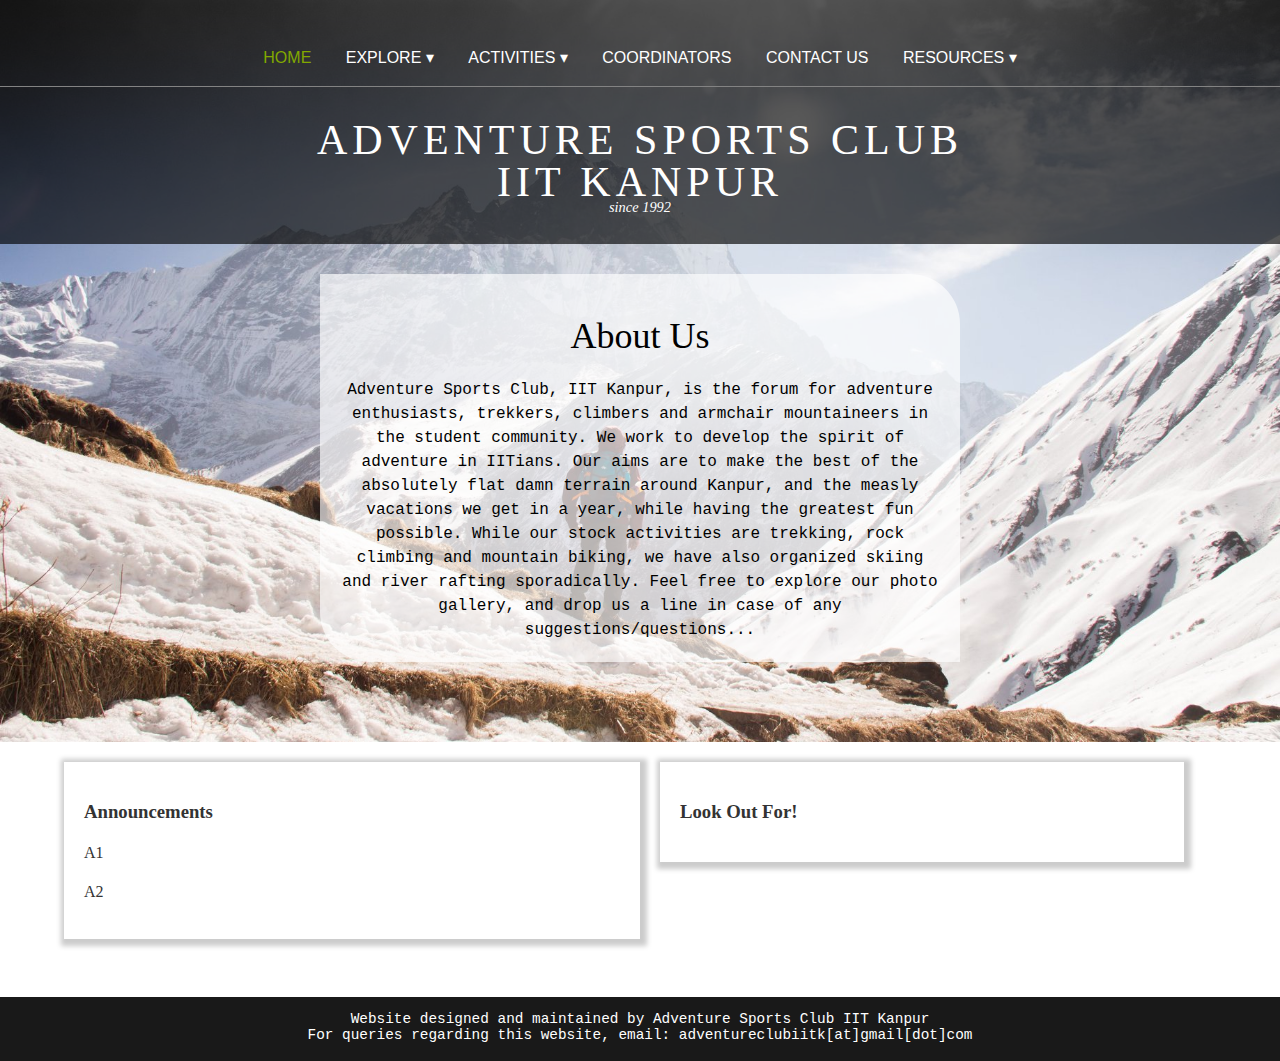
==== commit 257f08d0: "updates" ====
--- a/index.html
+++ b/index.html
@@ -96,8 +96,8 @@
 
 <footer id="footer" class="">
   <div class="content-center center footer">
-  Website designed and maintained by Anant Vats<br>
-  For queries regarding this website, email: anantnv[at]iitk[dot]ac[dot]in
+  Website designed and maintained by Adventure Sports Club IIT Kanpur<br>
+  For queries regarding this website, email: adventureclubiitk[at]gmail[dot]com
   </div>
 </footer>
 
--- a/layout/styles/layout.css
+++ b/layout/styles/layout.css
@@ -87,11 +87,13 @@
 .content-center{width: 70%; margin:auto;}
 .content-center-wide{width: 90%; margin: auto;}
 .border{border: 3px solid green;}
-.box-shadow{box-shadow: 2px 2px 5px 1px #ccc;}
+.box-shadow{box-shadow: 2px 2px 5px 5px #ccc;}
 
 .imgl, .imgr{display:inline-block; float:none; margin:1em; border:1px solid;}
-.imgr{float:right;}
-.imgl{float:left;}
+.imgr{float:right; margin-right: 0em;} 
+.imgl{float:left; margin-left: 0em;}
+
+.small-image{max-width: 15em;}
 
 /* Buttons */
 /*-----------------------------------------------------------*/
@@ -150,7 +152,7 @@
 .style-table1 table,.style-table1 th{table-layout:auto;}
 .style-table1 table{width:100%; margin-bottom:15px; box-shadow: 2px 2px 5px 1px #ccc;}
 .style-table1 th, .style-table1 td {padding:5px 8px;}
-.style-table1 td{border-width:0 1px;}
+.style-table1 td{border-width:0 1px; }
 .style-table1 th{background: #333; color:#FFF; text-align: left; }
 .style-table1 tr{border:1px solid #eee;}
 
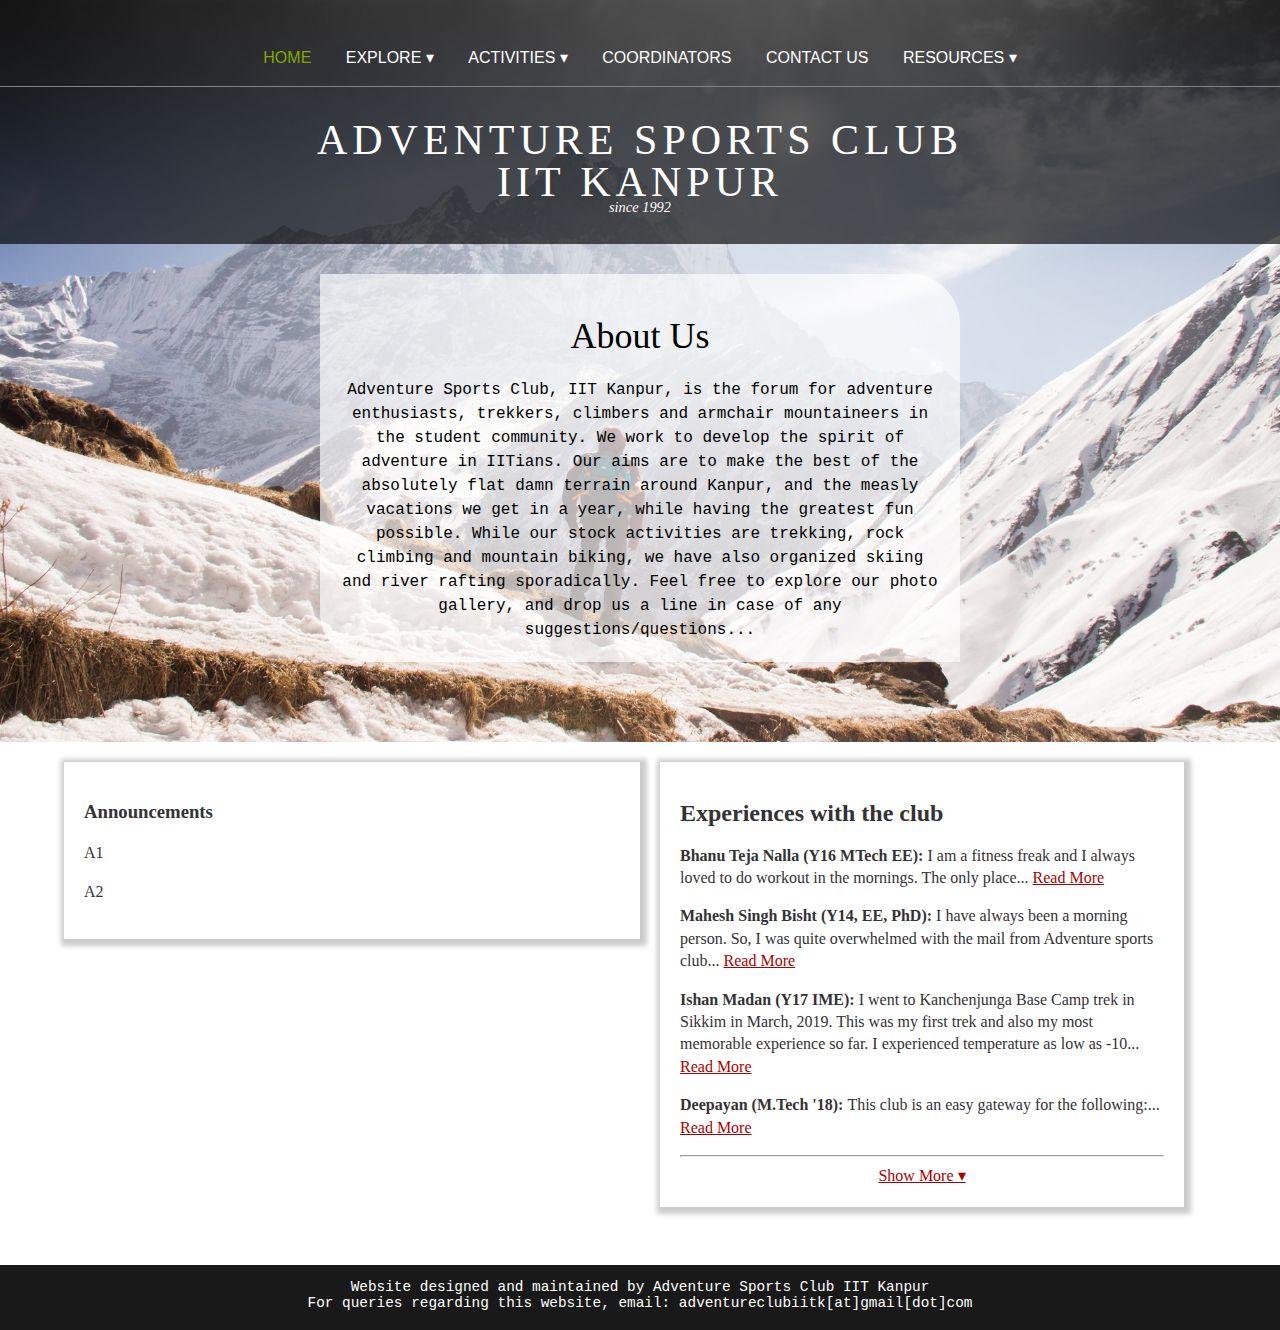
==== commit 151c4c60: "experiences and read more on home page" ====
--- a/index.html
+++ b/index.html
@@ -45,7 +45,11 @@
           <li class="drop"><a class="drop" href="#">Resources &#9662;</a>
             <div class="drop-content">
               <ul id="droplist">
-                <li><a href="#pages/">Trek </a></li>
+                <li><a href="files/AMS_Manual.pdf">AMS Manual</a></li>
+                <li><a href="pages/ted_talks.html">Ted Talks</a></li>
+                <li><a href="https://indiahikes.com/">India Hikes </a></li>
+                <li><a href="pages/stores.html">Stores</a></li>
+                <li><a href="pages/guides.html">Guides</a></li>
               </ul>
             </div>
           </li>
@@ -87,8 +91,102 @@
     </div>
 
     <div class="rightcolumn">
-      <div class="card region1 box-shadow">
+      <!-- <div class="card region1 box-shadow">
         <h3> Look Out For!</h3>
+      </div> -->
+      <div class="card box-shadow region1">
+        <h2>Experiences with the club</h2>
+        
+        <div id="cls_1"> <b>Bhanu Teja Nalla (Y16 MTech EE): </b> I am a fitness freak and I always loved to do workout in the mornings. The only place... <a class="alink" onclick="ReadMore(1)">Read More</a> </div> 
+        <div id="exp_1" class="MoreRead">
+          <p><b>Bhanu Teja Nalla (Y16 MTech EE): </b> 
+            I am a fitness freak and I always loved to do workout in the mornings. The only place in IIT Kanpur which would accommodate the above requirements is Adventure Sports Club. Though I wanted to play football but I left it after I started doing conditioning with the Adventure Club. Such was the influence it had on me. Some people come to conditioning only because it is compulsory for going to trek. But, on the contrary, I came to conditioning for the love of it. People like Praveen, Shubham, Mahesh put their hearts in training the people which influenced  me a lot. Going to trek only became secondary. After my first trek, I thought I would never go back to the mountains. But within no time, I got pulled back and 3 more expeditions ensued in that span of 2 years. I found many good friends who had a similar thought process as mine with respect to fitness. Till date, these friends motivate me to push my limits. Association with Adventure Sports Club IITK is one of the best things that had happened to me and I hope this culture stays the same. <a class="alink" onclick="ReadLess(1)">Read Less</a>
+          </p>
+        </div>
+
+        <div id="cls_2"> <p><b>Mahesh Singh Bisht (Y14, EE, PhD): </b> I have always been a morning person. So, I was quite overwhelmed with the mail from Adventure sports club... <a class="alink" onclick="ReadMore(2)">Read More</a> </p>
+        </div> 
+        <div id="exp_2" class="MoreRead">
+          <p><b>Mahesh Singh Bisht (Y14, EE, PhD) </b>
+            I have always been a morning person. So, I was quite overwhelmed with the mail from Adventure sports club in my second semester in IIT Kanpur. Actually I was thrilled by the mail which said that they would train us for around 40 days and on the basis of fitness they would select us for treks. I had a little fear about my fitness, which brought up questions (inside me) like whether I would get selected or not. At that time, Ajeet Choudhary and Manish Awaidhya were coordinators and I must say they were very fit and strict. During conditioning I used to push myself harder to get to their levels and this sense of constructive competition genuinely enhanced my fitness which I, myself, would never have thought about. Though, in that semester, I couldn’t go for any trek even after not missing conditioning for a single day (I was lucky not to get injured) due to some of my PhD related obligations, but the time spent in conditioning surely motivated me to such an extent that I never thought of leaving the club ever since. I felt like I finally got something which had been missing in my life for a long time. I felt so connected to the conditioning, club’s work ethics, their motivation for the mountains, motivation for fitness, just amazing. Then onwards it became an integral part of my daily routine to get up early and going to PE ground. 
+          </p>
+          <p>I finally managed to go to my first trek during March 2016 which was actually a cycling expedition in Sikkim (Gangtok to Gurudongmar lake and back). I know most of those who have been to mountains think the same as I did, I was astonished by such a pristine beauty and observing the nature so closely. Though I have always been a nature lover but this expedition taught me so many things which a book can never teach. It taught me about team work, camaraderie, compassion, the importance of people in our life, importance of the mother nature and so many other life lessons which cannot be learnt within the boundation of walls.</p>
+          <p>I would take this opportunity to thank previous coordinators of the club for their untiring effort to keep this tradition of adventure, fitness alive in the campus. I would also encourage everyone (reading this) to give it a try and as the club say, “come out of your comfort zone, explore the marvelous nature, and instill happiness within you”. <a class="alink" onclick="ReadLess(2)">Read Less</a></p>
+        </div>
+
+        <div id="cls_3"> <p> <b>Ishan Madan (Y17 IME): </b> I went to Kanchenjunga Base Camp trek in Sikkim in March, 2019. This was my first trek and also my most memorable experience so far. I experienced temperature as low as -10... <a class="alink" onclick="ReadMore(3)">Read More</a> </p>
+        </div> 
+        <div id="exp_3" class="MoreRead">
+          <p><b>Ishan Madan (Y17 IME): </b> 
+            I went to Kanchenjunga Base Camp trek in Sikkim in March, 2019. This was my first trek and also my most memorable experience so far. I experienced temperature as low as -10 degree celcius, passed through snow storm and saw some spectacular landscapes. Treks with Adventure Sports Club are not just an opportunity to see new places but an opportunity to test your physical limits, an opportunity to meet people from campus, make new friends, improve your physical strength and much more. You might curse yourself everyday for giving up sleep for those odd 40 days of conditioning in winter mornings of January and February but the changes in your mind and body after 2 months of harsh training makes you feel, it was worth it. I would recommend everyone to be part of this club while your stay at IIT Kanpur.
+            <a class="alink" onclick="ReadLess(3)">Read Less</a>
+          </p>
+        </div>
+
+        <div id="cls_4"> <p><b>Deepayan (M.Tech '18): </b> This club is an easy gateway for the following:... <a class="alink" onclick="ReadMore(4)">Read More</a>  </p>
+        </div> 
+        <div id="exp_4" class="MoreRead">
+          <p><b>Deepayan (M.Tech '18): </b> 
+            This club is an easy gateway for the following:
+            <ol>
+              <li><b>Health:</b> both physical and mental health receive innumerable benefits; daily dose of endorphins basically.</li>
+              <li><b>Discipline:</b> for those who do not find self-driving mechanisms, owing yourself one trek forces you to attend conditioning regularly, building a habit, inculcating discipline.</li>
+              <li><b>Motivation:</b> the club attracts experts from several fields, ranging through Marathon runners, swimmers, cyclists, trekkers and other sportspeople; it's really easy to find people doing conditioning even after treks are over; sometimes you find your passion from these people.</li>
+              <li><b>Treks:</b> basically what the club is for; conditioning and traveling together form new bonds; besides nature's treat, makes you responsible and allows testing and increment of the limits you set for yourself.</li>
+            </ol>
+             <a class="alink" onclick="ReadLess(4)">Read Less</a>
+          </p>
+        </div>
+
+        <div class="center" id="cls_0">
+          <hr>
+          <element class="alink" onclick="ReadMore(0)">Show More &#9662;</element>
+        </div>  
+        <div id="exp_0" class="MoreRead">
+          <div id="cls_5"> <p> <b>Ravi Kumar (UG,Y17): </b> I came to know about the treks organized by Adventure Sports Club in May '18. I attended the introductory session and ... <a class="alink" onclick="ReadMore(5)">Read More</a> </p>
+          </div> 
+          <div id="exp_5" class="MoreRead">
+            <p><b>Ravi Kumar (UG,Y17): </b> 
+              I came to know about the treks organized by Adventure Sports Club in May '18. I attended the introductory session and thought to join the conditioning and explore this side of life too. So, I joined the conditioning along with three of my Hall members. They gave up after one week, but I didn't. I also got a chance to connect to two of my own batch mates and many other seniors UG and PG students. Although the conditioning was very difficult in the starting 1 week, slowly and gradually, I got accustomed with that level of conditioning. I still remember the countings of Mahesh Ji, climbing (or better to say running on) the stairs of OAT, especially in the end with rucksacks filled with just rubbish stuff :-). The cross country runs were not of a good experience for me as I wanted to go for Pin Bhabha Trek, but due to my bad timings in the cross countries, I was compelled to go for the Hampta Pass Trek. But still, I do not regret that. I also enjoyed the morning cycling trip to Ganga Barrage where we played volleyball, clicked many good photographs and the best is that we enjoyed a lot there. Then came the end of conditioning and as far as I remember, I missed about 3-4 days of conditioning. Finally came the time to venture on the trek. Yes, I was going on my first trek with adventure club members who were more than friends for me. The memories of that dinner on the platform of Lucknow station, that train journey from Lucknow to Chandigarh, then the journey from Chandigarh to Manali, that one-day enjoyment at Manali, the trek, the last day in Manali, the journey back to Lucknow and then to Kanpur, all are unforgettable. Coming to the trekking part, the one thing I must say is that in those mountains, being away from the rest of the world and staying with just chunk of people created a different psychological situation, which I can't express in words especially because we were unable to contact to any of our family members. And at that time, team spirit in us and the feeling that after the completion of the trek, we will get a chance back to contact everyone encouraged us to finish the trek. And yes, how can I forget UNO and mafia, which were our time pass in those mountains and on the train. 
+            </p>
+            <p>
+              I would like to conclude that my experiences with the Adventure Club and the trek were very memorable and challenging and I am proud of myself after achieving those challenges and barriers. I would like to thank all the club members who helped me attain this and create so many good memories. I would strongly suggest all those reading this to come out of their comfort zone and challenge their limit of fitness. I assure, you are never gonna regret it.
+              <a class="alink" onclick="ReadLess(5)">Read Less</a>
+            </p>
+          </div>
+
+          <div id="cls_6"> <p> <b>Akhilesh S. Tiwari (Y18 Mtech AE): </b> Joining Adventure Sports Club at IITK is the second best thing that I did (first is joining IITK itself). The "conditioning" activity... <a class="alink" onclick="ReadMore(6)">Read More</a> </p>
+          </div> 
+          <div id="exp_6" class="MoreRead">
+            <p><b>Akhilesh S. Tiwari (Y18 Mtech AE): </b> 
+              Joining Adventure Sports Club at IITK is the second best thing that I did (first is joining IITK itself). The "conditioning" activity, which is compulsory for everyone in the club, involves various exercises to "condition" your body, in order to handle the physical and mental pressure during the trek. The atmosphere created by the club is motivating and inspiring, and the never ending stream of support and constant encouragement from the club leaders will instill in you a great desire to reach new heights (quite literally) and to push your body to its absolute limits. Going on a trek is an amazing experience, you feel one with nature: the rivers, the trees, the mountains. Trekkers must prepare themselves for the unexpected before going out for a trek, and indeed, the whole experience will teach you to cope with unforseen situations in real life too, among many other things. For me, trekking truly helped me to discover more about myself. After being part of the club, I am more health conscious in general. As they say, "Trekking Impacts Your Mind, Body, And Spirit". I would really encourage you to go out on a trek and experience the joy yourself.
+              <a class="alink" onclick="ReadLess(6)">Read Less</a>
+            </p>
+          </div>
+
+          <div id="cls_7"> <p> <b>Balbir Pandey (Y15 PhD CE): </b> I joined Adventure Sports Club in the year 2016 and going for conditioning in early morning was the most difficult thing for me... <a class="alink" onclick="ReadMore(7)">Read More</a> </p>
+          </div> 
+          <div id="exp_7" class="MoreRead">
+            <p><b>Balbir Pandey (Y15 PhD CE): </b> 
+              I joined Adventure Sports Club in the year 2016 and going for conditioning in early morning was the most difficult thing for me to do. However, when I finally managed to go on a trek I got mesmerized from the magnificent beauty of the mighty Himalayas. From the memories I had there, I became addicted to the club activities. The association with the club helped me a lot in keeping myself fit for my academic and other activities too. Now I feel Adventure Sports Club as a part and parcel of my life @IITK and I am so privileged to be a part of it.
+              <a class="alink" onclick="ReadLess(7)">Read Less</a>
+            </p>
+          </div>
+
+          <div id="cls_8"> <p> <b>Mohit Mudgal (Y17 MSc-PhD Phy): </b> That was the first time when I started to wake up early in the morning. But I tried, as you always do and I woke up, I would tie my shoelaces and go to the ground. Literally the first time I pushed myself beyond my boundaries.... <a class="alink" onclick="ReadMore(8)">Read More</a> </p>
+          </div> 
+          <div id="exp_8" class="MoreRead">
+            <p><b>Mohit Mudgal (Y17 MSc-PhD Phy): </b> 
+              That was the first time when I started to wake up early in the morning. But I tried, as you always do and I woke up, I would tie my shoelaces and go to the ground. Literally the first time I pushed myself beyond my boundaries. I remember those inspiring words when I was running 5 or 10 km cross country, and at a point, I stuck. I was barely able to move forward, and suddenly Mahesh Ji shouted on me "Mohit, tez bhag ye mara mara kyu bhag Raha hai" and Rahul said " bas abhi thak gaya." Really guys these words hit me hard so much that I did which I never thought to do. The journey of the trek was undefinable. It's not about, you packed your rucksack and went there. No, you have to make yourself, you have to gain confidence, build a mindset otherwise believe me you can't come for 40 days long strenous conditioning session in the morning. So, after all, I started my journey, packed my bag and we went by bus to Shimla and then to kaafnu (base camp, from where we started our trek (Pin Bhaba pass trek in Himachal Pradesh)). But that's not a small journey as I have written here, its a long journey during which you make friends, do 'Masti' and lots of other memorable stuff. So the first day when we started our trek, I was quite confident that I could do it easily, but that did not come easy to me. We reached our first site through dark forests, fast flowing rivers, and some fun. Then the most special moment came..." Maggie". It gives you supernatural powers. Then you spend your remaining day clicking pictures to make it even more memorable, playing cards and telling about some crazy stuff of your life to each other. Yup, one thing I forgot to mention is ' the night sky.' You will gonna go mad at it. The trek went over, and we came back to campus, but it never ends up like that. The memories remain always with you, you see your pictures many times, listen to videos, there are lots of memories to share, but I can't share them all. Please, go and see what you will get. Mountains will give you a hangover which never goes off. This time I went again on trek Kanchenjunga Base Camp trek in Sikkim but unfortunately, my ankle got twisted just before the trek, and I could proceed with it. But anyways, I won't stop, I will go back to the ground, do the conditioning and again go to the mountains because " mountains calling us, we have to dare." Such is the spirit of fighting with my worries, I acquired during my association with the club. 
+              <a class="alink" onclick="ReadLess(8)">Read Less</a>
+            </p>
+          </div>
+          <div class="center">
+            <hr>
+            <element class="alink" onclick="ReadLess(0)">Show Less &#9652;</element>
+          </div>
+        </div>
+
       </div>
     </div>
   </div>
@@ -101,5 +199,6 @@
   </div>
 </footer>
 
+<script type="text/javascript" src="layout/js/readmore.js"></script>
 </body>
 </html>--- a/layout/styles/layout.css
+++ b/layout/styles/layout.css
@@ -88,10 +88,12 @@
 .content-center-wide{width: 90%; margin: auto;}
 .border{border: 3px solid green;}
 .box-shadow{box-shadow: 2px 2px 5px 5px #ccc;}
+.alink{color: #a90000; text-decoration: underline;}
+.alink:hover{cursor: pointer;}
 
 .imgl, .imgr{display:inline-block; float:none; margin:1em; border:1px solid;}
 .imgr{float:right; margin-right: 0em;} 
-.imgl{float:left; margin-left: 0em;}
+.imgl{float:left; margin-left: 0em; }
 
 .small-image{max-width: 15em;}
 
@@ -283,4 +285,6 @@
 }
 
 
-/*Template Code End*/+/*Template Code End*/
+
+.MoreRead{display: none;}